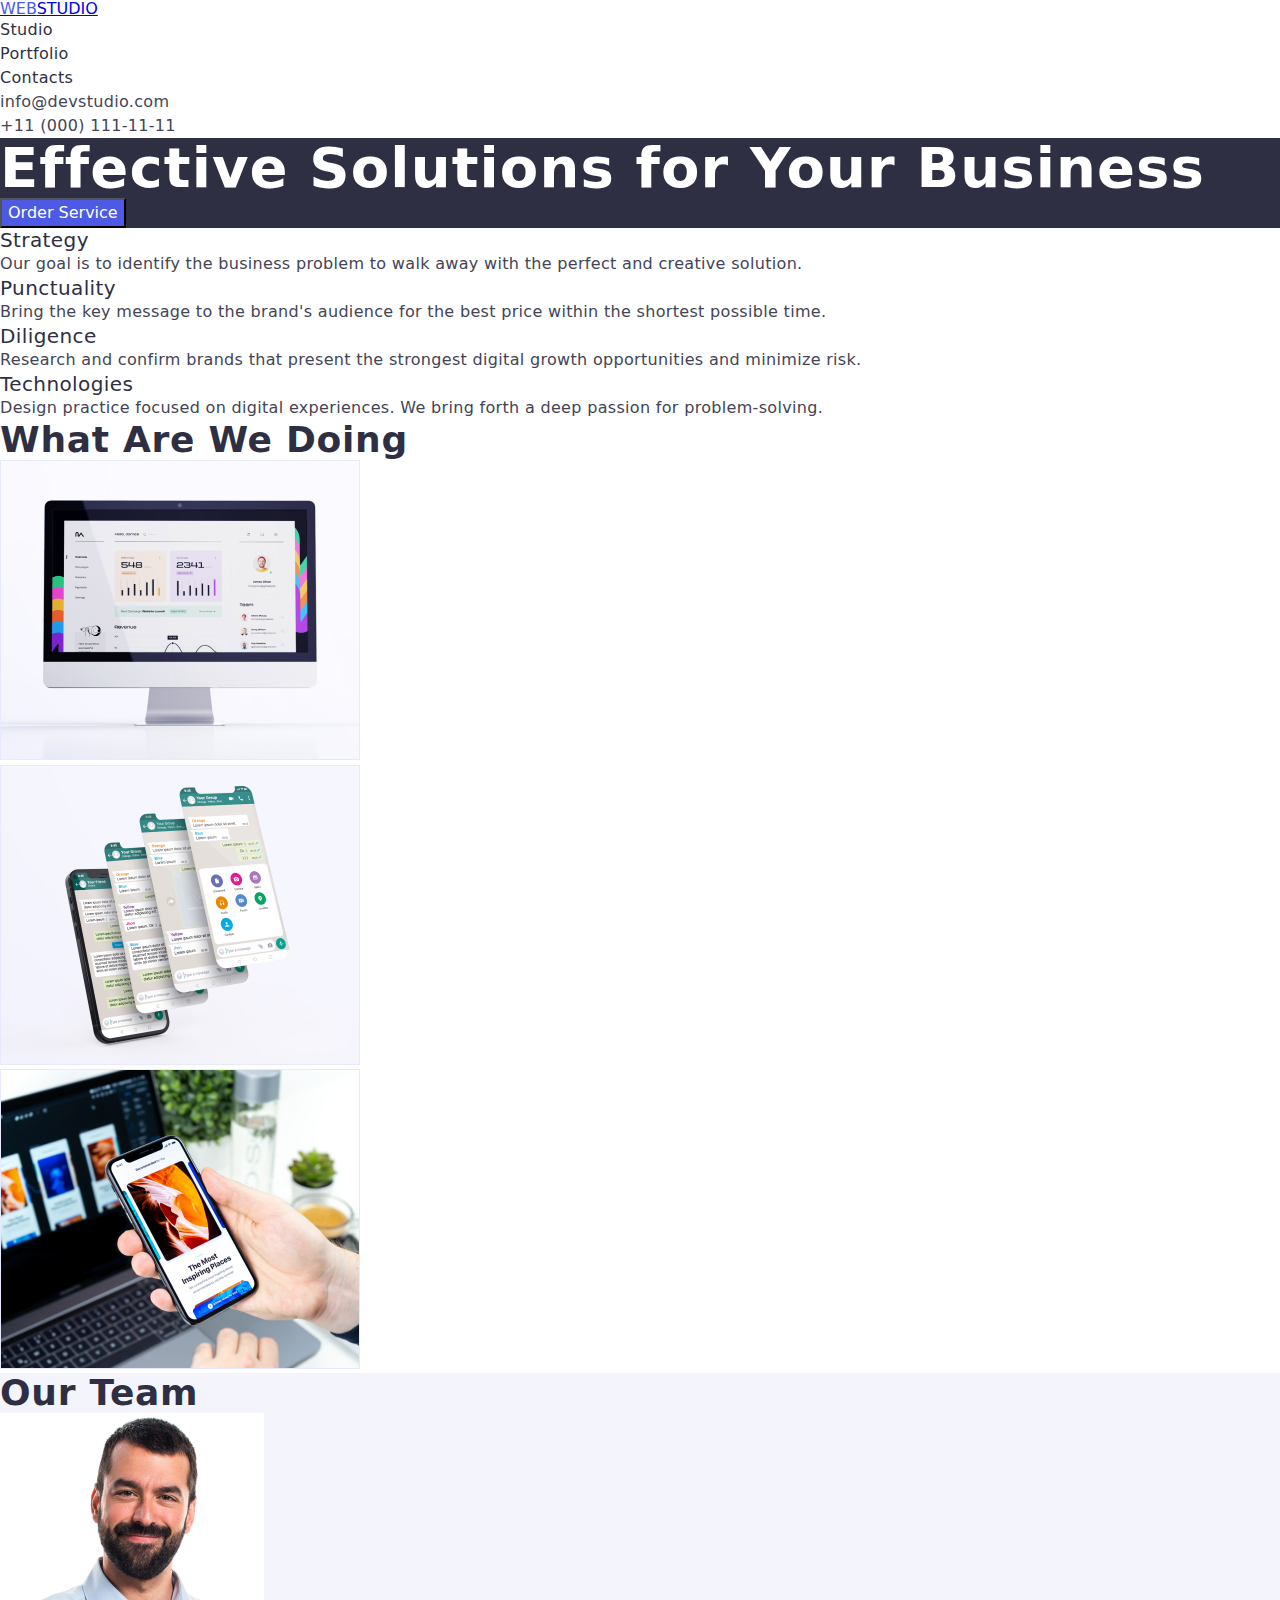
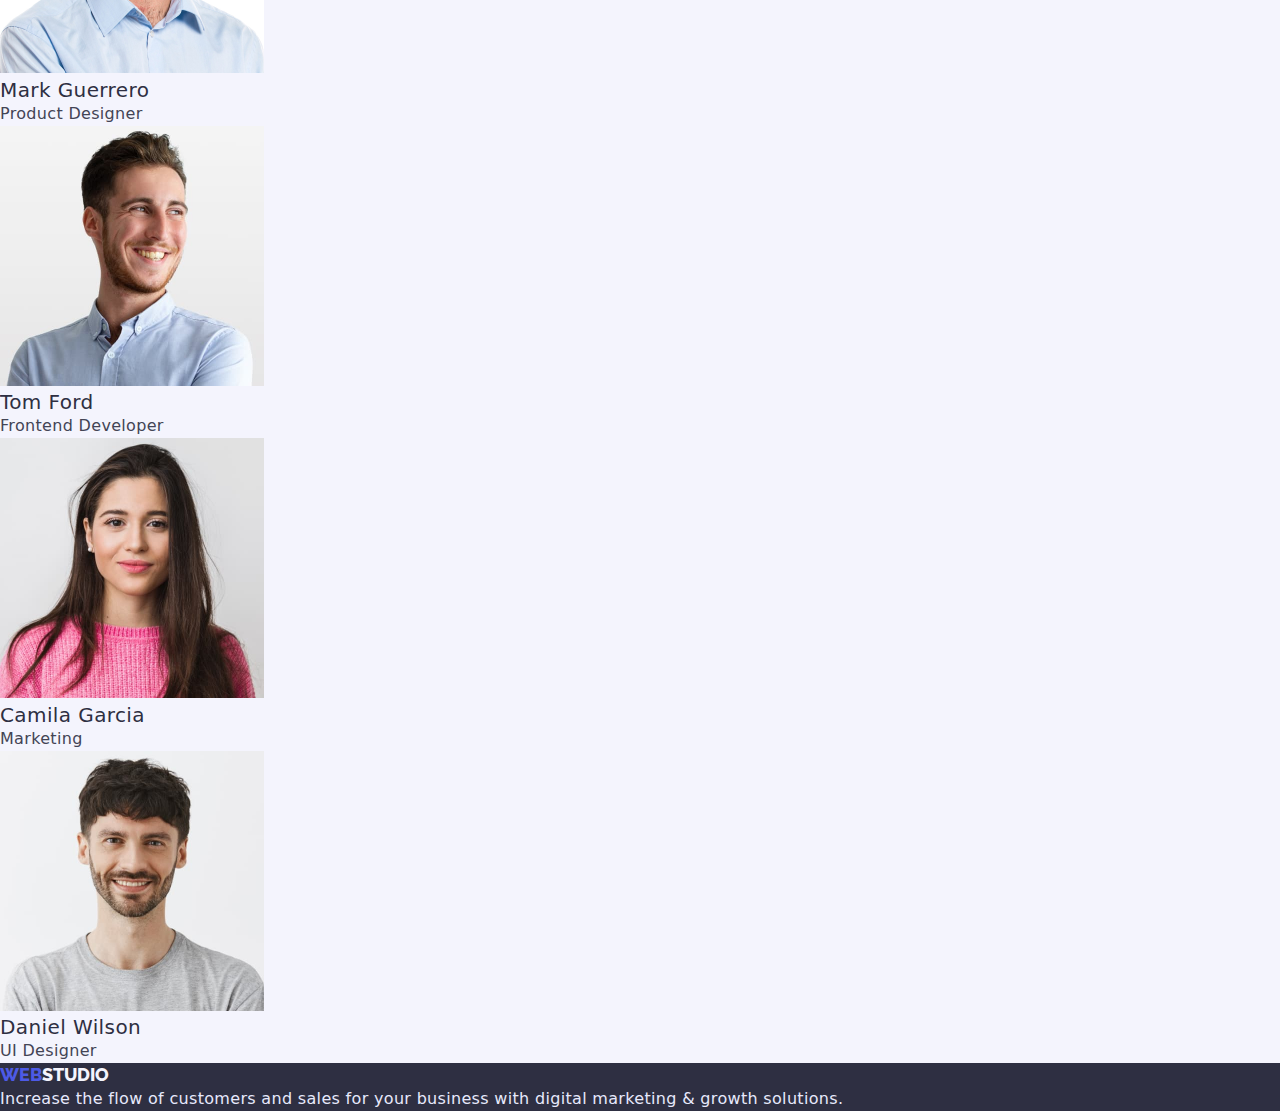
==== index.html @ 4ace470e "Update styles.css" ====
<!DOCTYPE html>
<html lang="en">
  <head>
    <meta charset="UTF-8" />
    <meta http-equiv="X-UA-Compatible" content="IE=edge" />
    <meta name="viewport" content="width=device-width, initial-scale=1.0" />
    <link rel="preconnect" href="https://fonts.googleapis.com" />
    <link rel="preconnect" href="https://fonts.gstatic.com" crossorigin />
    <link
      href="https://fonts.googleapis.com/css2?family=Raleway:wght@800&family=Roboto:wght@400;500;700;900&display=swap"
      rel="stylesheet"
    />
    <link rel="stylesheet" href="./CSS/styles.css" />
    <link rel="stylesheet" href="https://cdn.jsdelivr.net/npm/modern-normalize@1.1.0/modern-normalize.min.css">

    <title>Студія</title>
  </head>
  <body>
    <!-- Top Line -->
    <header class="page-header">
      <nav class="nav">
        <!-- Logo -->
        <a class="logo" href="./index.html" class="logo-header"
          ><span class="span-header">WEB</span>STUDIO</a
        >
        <!-- Menu Nav -->
        <ul class="menu-nav">
          <li><a class="nav-link" href="./index.html">Studio</a></li>
          <li><a class="nav-link" href="./portfolio.html">Portfolio</a></li>
          <li><a class="nav-link" href="#">Contacts</a></li>
        </ul>
      </nav>
      <address>
        <ul class="mail-tel">
          <li>
            <a class="address-link" href="mailto:info@devstudio.com"
              >info@devstudio.com</a
            >
          </li>
          <li>
            <a class="address-link" href="tel:+110001111111"
              >+11 (000) 111-11-11</a
            >
          </li>
        </ul>
      </address>
    </header>
    <main>
      <!-- Hero Image -->
      <section class="hero">
        <h1 class="hero-title">Effective Solutions for Your Business</h1>
        <button type="button" class="orderservice">
          <span class="order-service-text">Order Service</span>
        </button>
      </section>

      <!-- Section 1 -->

      <section>
        <!-- Feature 1 -->
        <h2 class="hidden">Feature</h2>

        <ul class="feature-list">
          <li class="feature">
            <h3 class="section-title">Strategy</h3>
            <p class="section-text">
              Our goal is to identify the business problem to walk away with the
              perfect and creative solution.
            </p>
          </li>

          <!-- Feature 2 -->

          <li class="feature">
            <h3 class="section-title">Punctuality</h3>
            <p class="section-text">
              Bring the key message to the brand's audience for the best price
              within the shortest possible time.
            </p>
          </li>

          <!-- Feature 3 -->

          <li class="feature">
            <h3 class="section-title">Diligence</h3>
            <p class="section-text">
              Research and confirm brands that present the strongest digital
              growth opportunities and minimize risk.
            </p>
          </li>

          <!-- Feature 4 -->

          <li class="feature">
            <h3 class="section-title">Technologies</h3>
            <p class="section-text">
              Design practice focused on digital experiences. We bring forth a
              deep passion for problem-solving.
            </p>
          </li>
        </ul>
      </section>

      <!-- Section 2 -->

      <section>
        <h2 class="section-title2">What are we doing</h2>

        <ul class="section2">
          <li class="section2photo">
            <img
              src="./images/image1.jpg"
              alt="pc screen with statistics data"
              width="360"
              height="300"
            />
          </li>
          <li class="section2photo">
            <img
              src="./images/image2.jpg"
              alt="smartphone with text massenger and its functions"
              width="360"
              height="300"
            />
          </li>
          <li class="section2photo">
            <img
              src="./images/image3.jpg"
              alt="smartphone with app which recommend you where to go this summer for a vacation"
              width="360"
              height="300"
            />
          </li>
        </ul>
      </section>

      <!-- Section 3 -->

      <section class="ourteam">
        <h2 class="section-title2">Our Team</h2>

        <!-- Team Card 1 -->
        <ul class="section3">
          <li class="team-card">
            <img
              src="./images/mark.jpg"
              alt="Mark Guerrero photo"
              width="264"
              height="260"
            />
            <h3 class="section-title">Mark Guerrero</h3>
            <p class="team-position">Product Designer</p>
          </li>

          <!-- Team Card 2 -->

          <li>
            <img
              src="./images/tom.jpg"
              alt="Tom Ford photo"
              width="264"
              height="260"
            />
            <h3 class="section-title">Tom Ford</h3>
            <p class="team-position">Frontend Developer</p>
          </li>

          <!-- Team Card 3 -->

          <li>
            <img
              src="./images/camila.jpg"
              alt="Camila Garcia photo"
              width="264"
              height="260"
            />
            <h3 class="section-title">Camila Garcia</h3>
            <p class="team-position">Marketing</p>
          </li>

          <!-- Team Card 4 -->

          <li>
            <img
              src="./images/daniel.jpg"
              alt="Daniel Wilson photo"
              width="264"
              height="260"
            />
            <h3 class="section-title">Daniel Wilson</h3>
            <p class="team-position">UI Designer</p>
          </li>
        </ul>
      </section>
    </main>

    <!-- Footer -->

    <footer class="footer-background">
      <a href="./index.html" class="logo-footer"
        ><span class="span-footer">WEB</span>STUDIO</a
      >
      <p class="footer-text">
        Increase the flow of customers and sales for your business with digital
        marketing & growth solutions.
      </p>
    </footer>
  </body>
</html>
---- CSS/styles.css ----
:root {
  --accent-color: #4d5ae5;
  --primary-text-color: #434455;
  --secondary-text-color: #2e2f42;
  --white-color: #ffffff;
}
body {
  font-family: 'Roboto', 'Raleway', sans-serif;
  background-color: var(--white-color);
  font-size: 16px;
}
h1, h2, h3, p {
  margin-top: 0;
  margin-bottom: 0;}

  ul {margin-top: 0;
  margin-bottom: 0;
  padding-left: 0;}



/* Logo */

.logo-header {
  font-family: 'Raleway';
  text-decoration: none;
  font-weight: 800;
  font-size: 18px;
  line-height: 1.33;
  letter-spacing: 0.03em;
  text-transform: uppercase;
  color: var(--secondary-text-color);
}
.span-header {
  color: var(--accent-color);
}

.logo-footer {
  text-decoration: none;
  font-family: 'Raleway';
  font-weight: 800;
  font-size: 18px;
  line-height: 1.33;
  color: #f4f4fd;
}
.span-footer {
  color: var(--accent-color);
}

/* Menu Nav */

.menu-nav {
  list-style: none;
}
.mail-tel {
  line-height: 1.5;
  letter-spacing: 0.02em;
  font-style: normal;
  list-style: none;
}

/* Hero Image */

.hero {
  background: #2e2f42;
}

/* Links */

.nav-link {
  text-decoration: none;
  color: var(--secondary-text-color);
  font-weight: 500;
  line-height: 1.5;
  letter-spacing: 0.02em;
}
.nav-link:hover,
.nav-link:focus {
  color: var(--accent-color);
}

.address-link:hover,
.address-link:focus {
  color: var(--accent-color);
}

.address-link {
  font-style: normal;
  text-decoration: none;
  color: var(--primary-text-color);

  line-height: 1.5;
  letter-spacing: 0.02em;
}

/* Order Service Button */

.order-service-text {
  font-weight: 500;
  line-height: 1.5;
  color: var(--white-color);
}

.orderservice:hover,
.orderservice:focus {
  background: var(--accent-color);
  box-shadow: 0px 4px 4px rgba(0, 0, 0, 0.15);
  border-radius: 4px;
}
.orderservice {
  background: var(--accent-color);
  cursor: pointer;
}

/* Sections */

.hero-title {
  color: var(--white-color);
  
  font-size: 56px;
  line-height: 1.07;
  letter-spacing: 0.02em;
}
.section-title2 {
  font-size: 36px;
  line-height: 1.11;
  letter-spacing: 0.02em;
  text-transform: capitalize;
  color: var(--secondary-text-color);
}
.section-title {
  font-weight: 500;
  font-size: 20px;
  line-height: 1.2;
  letter-spacing: 0.02em;
  color: var(--secondary-text-color);
}
.hidden {
  position: absolute;
  width: 1px;
  height: 1px;
  margin: -1px;
  border: 0;
  padding: 0;

  white-space: nowrap;
  clip-path: inset(100%);
  clip: rect(0 0 0 0);
  overflow: hidden;
}

/* Section Text */

.section-text {
  font-size: 16px;
  line-height: 1.5;
  letter-spacing: 0.02em;
  color: var(--primary-text-color);}

.team-position {
  line-height: 1.5;
  letter-spacing: 0.02em;
  color: var(--primary-text-color);
  
}
.feature-list {
  margin: 0;

  padding: 0;
}
.feature {
  list-style: none;
  margin: 0;
  padding: 0;
}

.section2 {
  list-style: none;
}
.ourteam {
  background: #f4f4fd;
}
.section3 {
  list-style: none;
}
.footer-background {
  background: #2e2f42;
}
.footer-text {
  line-height: 1.5;
  letter-spacing: 0.02em;
  color: #e7e9fc;
}

/* Portfolio */

.button-all:hover,
.button-all:focus {
  color: var(--white-color);
  background-color: var(--accent-color);
}
.button-all {
  padding: 12px 24px;
  background: #f4f4fd;
  border: 1px solid #e7e9fc;
  border-radius: 4px;
  color: #4d5ae5;
  font-weight: 600;
  line-height: 1.5;
  cursor: pointer;
}

.button-text:hover,
.button-text:focus {
  color: var(--white-color);
}
.filters {
  list-style: none;
}
.row1 {
  list-style: none;
}
.filters-text:hover {
  color: var(--white-color);
}
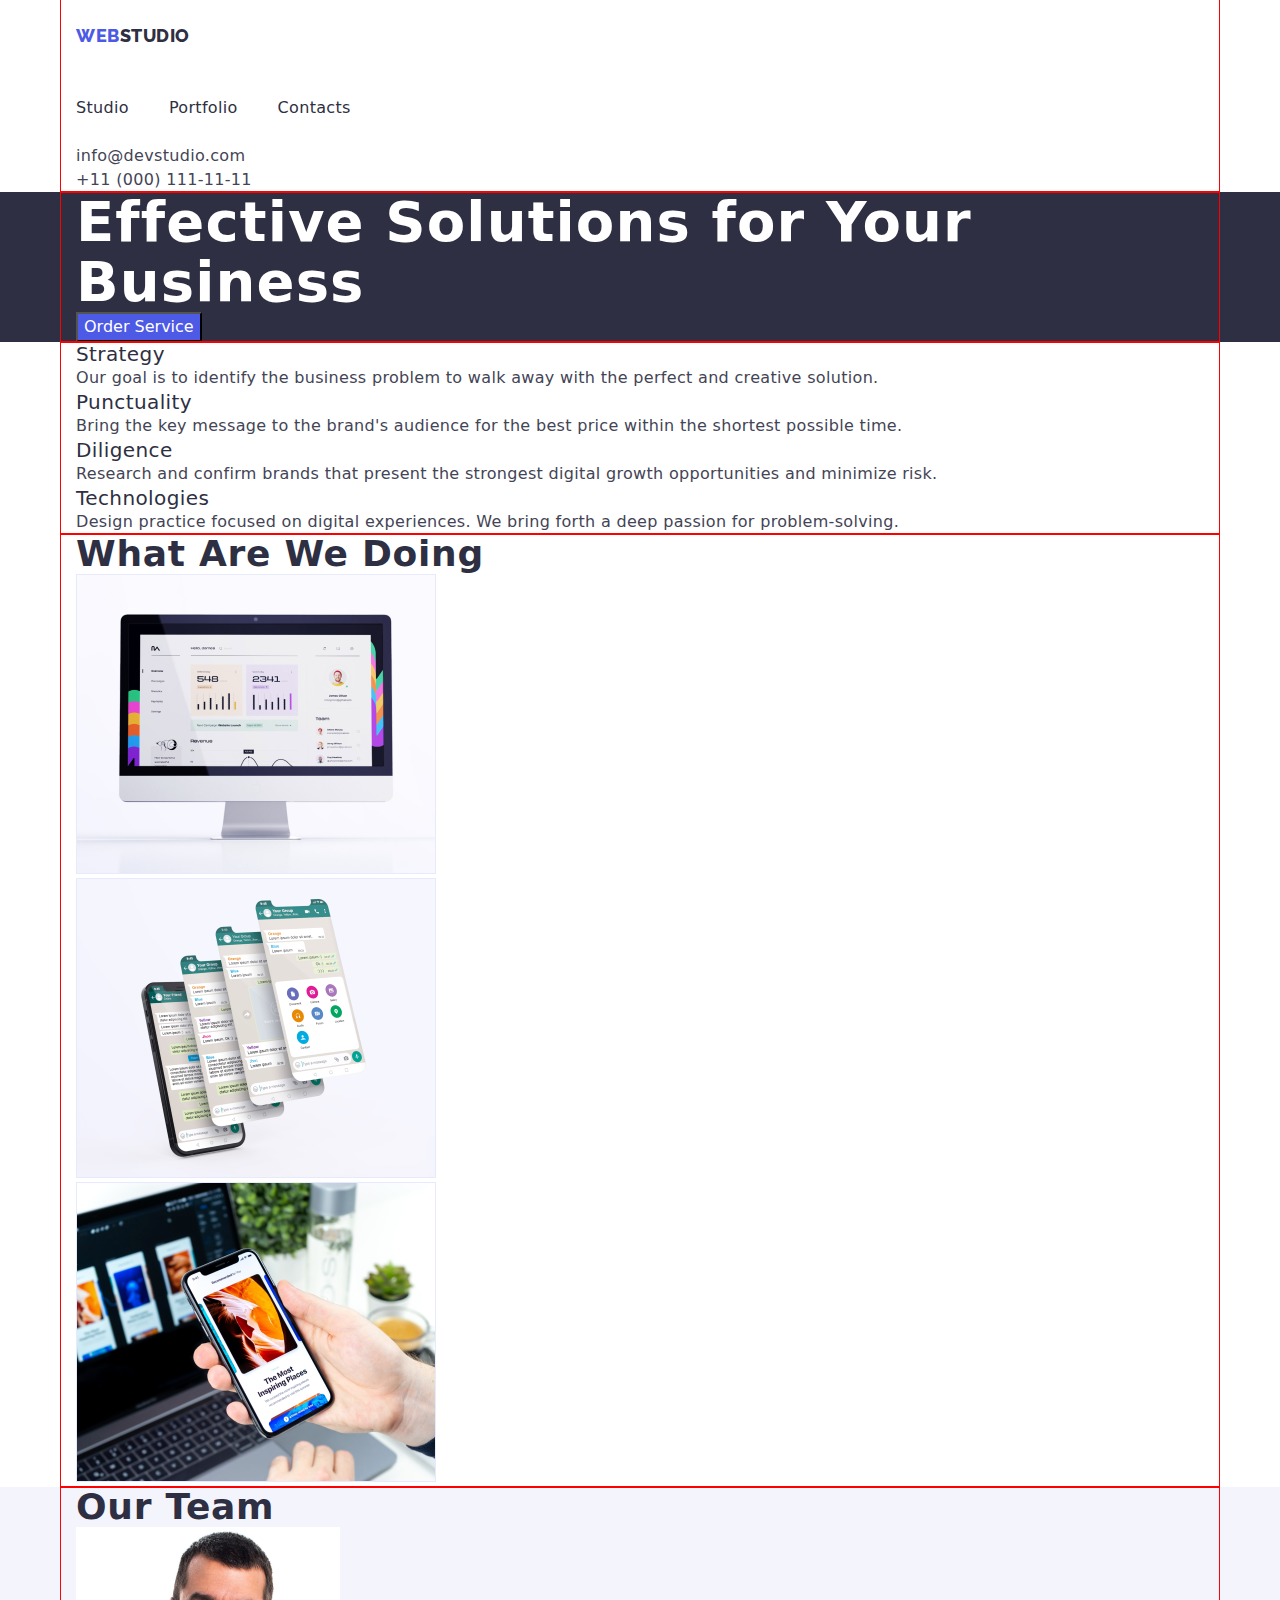
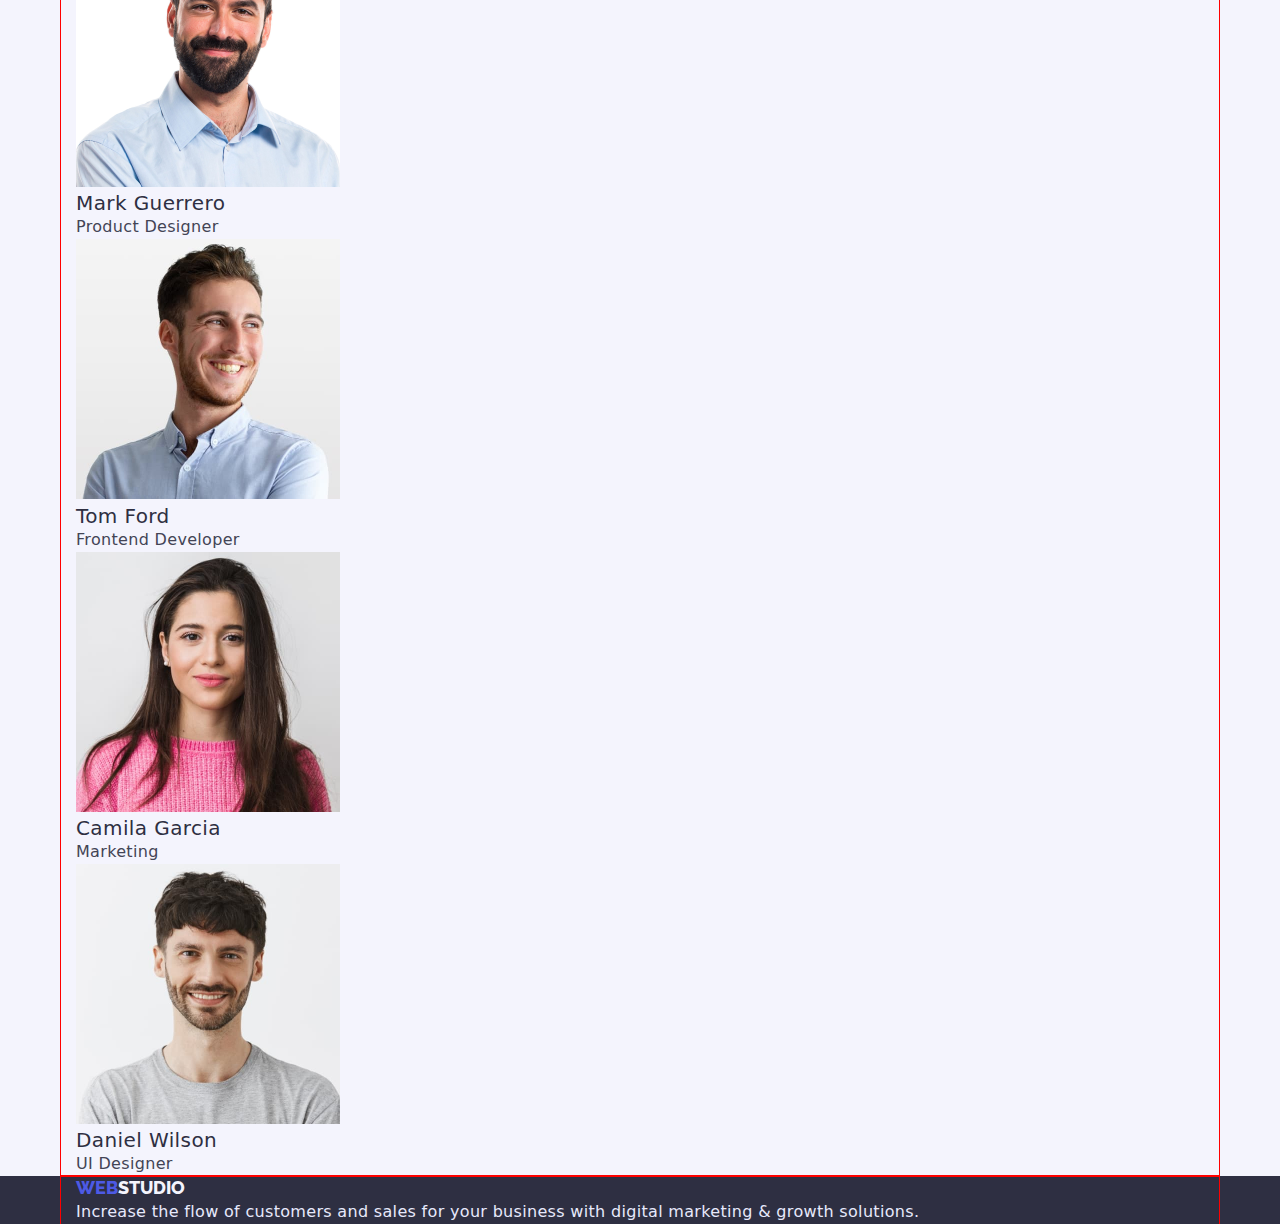
==== commit 7c968970: "test" ====
--- a/index.html
+++ b/index.html
@@ -11,199 +11,214 @@
       rel="stylesheet"
     />
     <link rel="stylesheet" href="./CSS/styles.css" />
-    <link rel="stylesheet" href="https://cdn.jsdelivr.net/npm/modern-normalize@1.1.0/modern-normalize.min.css">
+    <link
+      rel="stylesheet"
+      href="https://cdn.jsdelivr.net/npm/modern-normalize@1.1.0/modern-normalize.min.css"
+    />
 
     <title>Студія</title>
   </head>
   <body>
     <!-- Top Line -->
     <header class="page-header">
-      <nav class="nav">
-        <!-- Logo -->
-        <a class="logo" href="./index.html" class="logo-header"
-          ><span class="span-header">WEB</span>STUDIO</a
-        >
-        <!-- Menu Nav -->
-        <ul class="menu-nav">
-          <li><a class="nav-link" href="./index.html">Studio</a></li>
-          <li><a class="nav-link" href="./portfolio.html">Portfolio</a></li>
-          <li><a class="nav-link" href="#">Contacts</a></li>
-        </ul>
-      </nav>
-      <address>
-        <ul class="mail-tel">
-          <li>
-            <a class="address-link" href="mailto:info@devstudio.com"
-              >info@devstudio.com</a
-            >
-          </li>
-          <li>
-            <a class="address-link" href="tel:+110001111111"
-              >+11 (000) 111-11-11</a
-            >
-          </li>
-        </ul>
-      </address>
+      <div class="container">
+        <nav class="nav">
+          <!-- Logo -->
+          <a href="./index.html" class="logo-header"
+            ><span class="span-header">WEB</span>STUDIO</a
+          >
+          <!-- Menu Nav -->
+          <ul class="menu-nav">
+            <li class="nav-title"><a class="nav-link" href="./index.html">Studio</a></li>
+            <li class="nav-title"><a class="nav-link" href="./portfolio.html">Portfolio</a></li>
+            <li class="nav-title"><a class="nav-link" href="#">Contacts</a></li>
+          </ul>
+        </nav>
+        <address>
+          <ul class="mail-tel">
+            <li>
+              <a class="address-link" href="mailto:info@devstudio.com"
+                >info@devstudio.com</a
+              >
+            </li>
+            <li>
+              <a class="address-link" href="tel:+110001111111"
+                >+11 (000) 111-11-11</a
+              >
+            </li>
+          </ul>
+        </address>
+      </div>
     </header>
     <main>
       <!-- Hero Image -->
       <section class="hero">
-        <h1 class="hero-title">Effective Solutions for Your Business</h1>
-        <button type="button" class="orderservice">
-          <span class="order-service-text">Order Service</span>
-        </button>
+        <div class="container">
+          <h1 class="hero-title">Effective Solutions for Your Business</h1>
+          <button type="button" class="orderservice">
+            <span class="order-service-text">Order Service</span>
+          </button>
+        </div>
       </section>
 
       <!-- Section 1 -->
 
       <section>
-        <!-- Feature 1 -->
-        <h2 class="hidden">Feature</h2>
-
-        <ul class="feature-list">
-          <li class="feature">
-            <h3 class="section-title">Strategy</h3>
-            <p class="section-text">
-              Our goal is to identify the business problem to walk away with the
-              perfect and creative solution.
-            </p>
-          </li>
-
-          <!-- Feature 2 -->
-
-          <li class="feature">
-            <h3 class="section-title">Punctuality</h3>
-            <p class="section-text">
-              Bring the key message to the brand's audience for the best price
-              within the shortest possible time.
-            </p>
-          </li>
-
-          <!-- Feature 3 -->
-
-          <li class="feature">
-            <h3 class="section-title">Diligence</h3>
-            <p class="section-text">
-              Research and confirm brands that present the strongest digital
-              growth opportunities and minimize risk.
-            </p>
-          </li>
-
-          <!-- Feature 4 -->
-
-          <li class="feature">
-            <h3 class="section-title">Technologies</h3>
-            <p class="section-text">
-              Design practice focused on digital experiences. We bring forth a
-              deep passion for problem-solving.
-            </p>
-          </li>
-        </ul>
+        <div class="container">
+          <!-- Feature 1 -->
+          <h2 class="hidden">Feature</h2>
+
+          <ul class="feature-list">
+            <li class="feature">
+              <h3 class="section-title">Strategy</h3>
+              <p class="section-text">
+                Our goal is to identify the business problem to walk away with
+                the perfect and creative solution.
+              </p>
+            </li>
+
+            <!-- Feature 2 -->
+
+            <li class="feature">
+              <h3 class="section-title">Punctuality</h3>
+              <p class="section-text">
+                Bring the key message to the brand's audience for the best price
+                within the shortest possible time.
+              </p>
+            </li>
+
+            <!-- Feature 3 -->
+
+            <li class="feature">
+              <h3 class="section-title">Diligence</h3>
+              <p class="section-text">
+                Research and confirm brands that present the strongest digital
+                growth opportunities and minimize risk.
+              </p>
+            </li>
+
+            <!-- Feature 4 -->
+
+            <li class="feature">
+              <h3 class="section-title">Technologies</h3>
+              <p class="section-text">
+                Design practice focused on digital experiences. We bring forth a
+                deep passion for problem-solving.
+              </p>
+            </li>
+          </ul>
+        </div>
       </section>
 
       <!-- Section 2 -->
 
       <section>
-        <h2 class="section-title2">What are we doing</h2>
-
-        <ul class="section2">
-          <li class="section2photo">
-            <img
-              src="./images/image1.jpg"
-              alt="pc screen with statistics data"
-              width="360"
-              height="300"
-            />
-          </li>
-          <li class="section2photo">
-            <img
-              src="./images/image2.jpg"
-              alt="smartphone with text massenger and its functions"
-              width="360"
-              height="300"
-            />
-          </li>
-          <li class="section2photo">
-            <img
-              src="./images/image3.jpg"
-              alt="smartphone with app which recommend you where to go this summer for a vacation"
-              width="360"
-              height="300"
-            />
-          </li>
-        </ul>
+        <div class="container">
+          <h2 class="section-title2">What are we doing</h2>
+
+          <ul class="section2">
+            <li class="section2photo">
+              <img
+                src="./images/image1.jpg"
+                alt="pc screen with statistics data"
+                width="360"
+                height="300"
+              />
+            </li>
+            <li class="section2photo">
+              <img
+                src="./images/image2.jpg"
+                alt="smartphone with text massenger and its functions"
+                width="360"
+                height="300"
+              />
+            </li>
+            <li class="section2photo">
+              <img
+                src="./images/image3.jpg"
+                alt="smartphone with app which recommend you where to go this summer for a vacation"
+                width="360"
+                height="300"
+              />
+            </li>
+          </ul>
+        </div>
       </section>
 
       <!-- Section 3 -->
 
       <section class="ourteam">
-        <h2 class="section-title2">Our Team</h2>
-
-        <!-- Team Card 1 -->
-        <ul class="section3">
-          <li class="team-card">
-            <img
-              src="./images/mark.jpg"
-              alt="Mark Guerrero photo"
-              width="264"
-              height="260"
-            />
-            <h3 class="section-title">Mark Guerrero</h3>
-            <p class="team-position">Product Designer</p>
-          </li>
-
-          <!-- Team Card 2 -->
-
-          <li>
-            <img
-              src="./images/tom.jpg"
-              alt="Tom Ford photo"
-              width="264"
-              height="260"
-            />
-            <h3 class="section-title">Tom Ford</h3>
-            <p class="team-position">Frontend Developer</p>
-          </li>
-
-          <!-- Team Card 3 -->
-
-          <li>
-            <img
-              src="./images/camila.jpg"
-              alt="Camila Garcia photo"
-              width="264"
-              height="260"
-            />
-            <h3 class="section-title">Camila Garcia</h3>
-            <p class="team-position">Marketing</p>
-          </li>
-
-          <!-- Team Card 4 -->
-
-          <li>
-            <img
-              src="./images/daniel.jpg"
-              alt="Daniel Wilson photo"
-              width="264"
-              height="260"
-            />
-            <h3 class="section-title">Daniel Wilson</h3>
-            <p class="team-position">UI Designer</p>
-          </li>
-        </ul>
+        <div class="container">
+          <h2 class="section-title2">Our Team</h2>
+
+          <!-- Team Card 1 -->
+          <ul class="section3">
+            <li class="team-card">
+              <img
+                src="./images/mark.jpg"
+                alt="Mark Guerrero photo"
+                width="264"
+                height="260"
+              />
+              <h3 class="section-title">Mark Guerrero</h3>
+              <p class="team-position">Product Designer</p>
+            </li>
+
+            <!-- Team Card 2 -->
+
+            <li>
+              <img
+                src="./images/tom.jpg"
+                alt="Tom Ford photo"
+                width="264"
+                height="260"
+              />
+              <h3 class="section-title">Tom Ford</h3>
+              <p class="team-position">Frontend Developer</p>
+            </li>
+
+            <!-- Team Card 3 -->
+
+            <li>
+              <img
+                src="./images/camila.jpg"
+                alt="Camila Garcia photo"
+                width="264"
+                height="260"
+              />
+              <h3 class="section-title">Camila Garcia</h3>
+              <p class="team-position">Marketing</p>
+            </li>
+
+            <!-- Team Card 4 -->
+
+            <li>
+              <img
+                src="./images/daniel.jpg"
+                alt="Daniel Wilson photo"
+                width="264"
+                height="260"
+              />
+              <h3 class="section-title">Daniel Wilson</h3>
+              <p class="team-position">UI Designer</p>
+            </li>
+          </ul>
+        </div>
       </section>
     </main>
 
     <!-- Footer -->
 
     <footer class="footer-background">
-      <a href="./index.html" class="logo-footer"
-        ><span class="span-footer">WEB</span>STUDIO</a
-      >
-      <p class="footer-text">
-        Increase the flow of customers and sales for your business with digital
-        marketing & growth solutions.
-      </p>
+      <div class="container">
+        <a href="./index.html" class="logo-footer"
+          ><span class="span-footer">WEB</span>STUDIO</a
+        >
+        <p class="footer-text">
+          Increase the flow of customers and sales for your business with
+          digital marketing & growth solutions.
+        </p>
+      </div>
     </footer>
   </body>
 </html>
--- a/CSS/styles.css
+++ b/CSS/styles.css
@@ -10,14 +10,28 @@
   font-size: 16px;
 }
 h1, h2, h3, p {
-  margin-top: 0;
-  margin-bottom: 0;}
-
-  ul {margin-top: 0;
-  margin-bottom: 0;
-  padding-left: 0;}
-
-
+  margin: 0;
+  margin: 0;}
+
+  ul {
+  margin: 0;
+  padding: 0;}
+  
+  img { }
+
+  html {box-sizing: border-box;}
+
+  *,
+  *::before,
+  *::after {box-sizing: inherit;}
+  
+/* Container */
+
+.container {width: 1158px;
+  margin: auto;
+padding-left: 15px;
+padding-right: 15px;
+outline: 1px solid red;}
 
 /* Logo */
 
@@ -30,6 +44,14 @@
   letter-spacing: 0.03em;
   text-transform: uppercase;
   color: var(--secondary-text-color);
+  display: flex;
+  flex-direction: row;
+  align-items: center;
+  padding-top: 24px;
+  padding-bottom: 24px;
+  margin-right: 76px;
+  position: inherit;
+  
 }
 .span-header {
   color: var(--accent-color);
@@ -49,9 +71,16 @@
 
 /* Menu Nav */
 
-.menu-nav {
-  list-style: none;
-}
+.menu-nav {display: flex;
+  flex-direction: row;
+  align-items: flex-start;
+  position: inherit;
+  
+  padding-top: 24px;
+  padding-bottom: 24px;
+  list-style: none;
+}
+.nav-title {}
 .mail-tel {
   line-height: 1.5;
   letter-spacing: 0.02em;
@@ -61,7 +90,8 @@
 
 /* Hero Image */
 
-.hero {
+.hero { padding-top: ;
+  padding-bottom: ;
   background: #2e2f42;
 }
 
@@ -73,6 +103,7 @@
   font-weight: 500;
   line-height: 1.5;
   letter-spacing: 0.02em;
+  margin-right: 40px;
 }
 .nav-link:hover,
 .nav-link:focus {
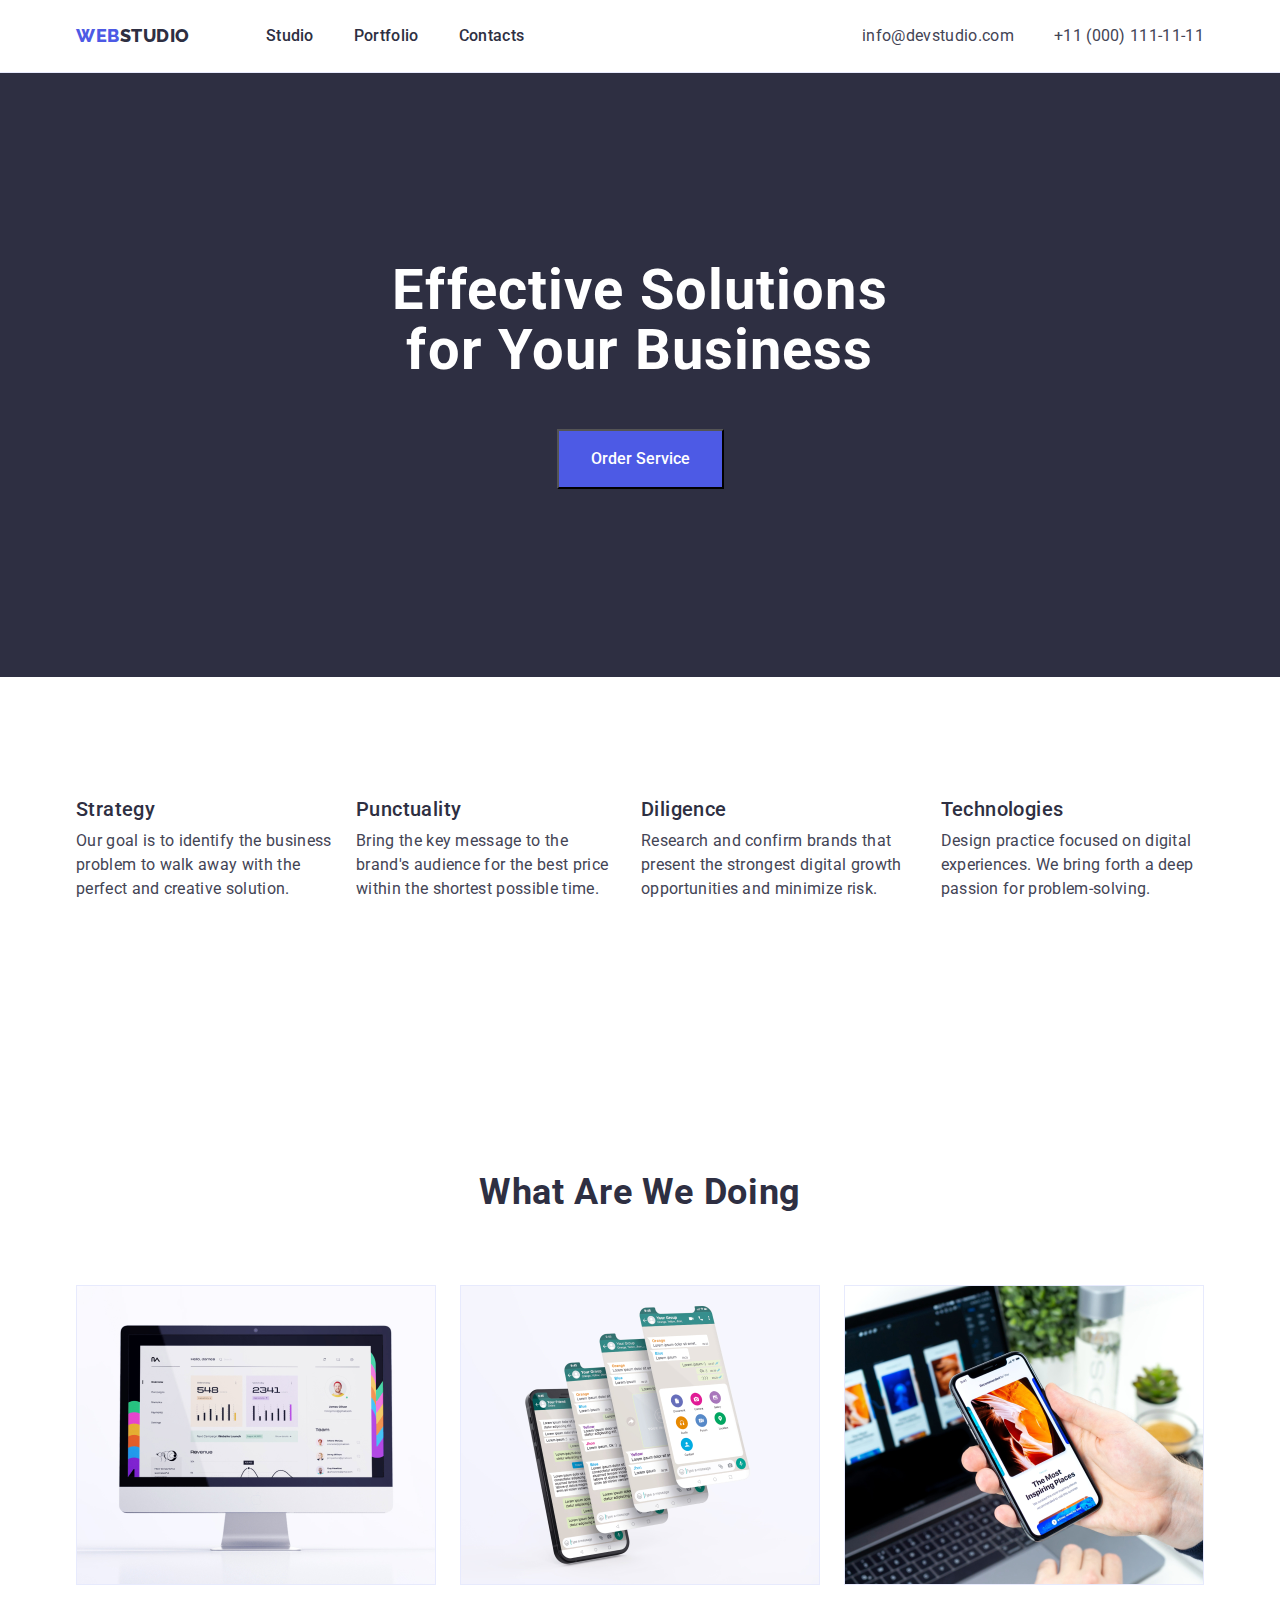
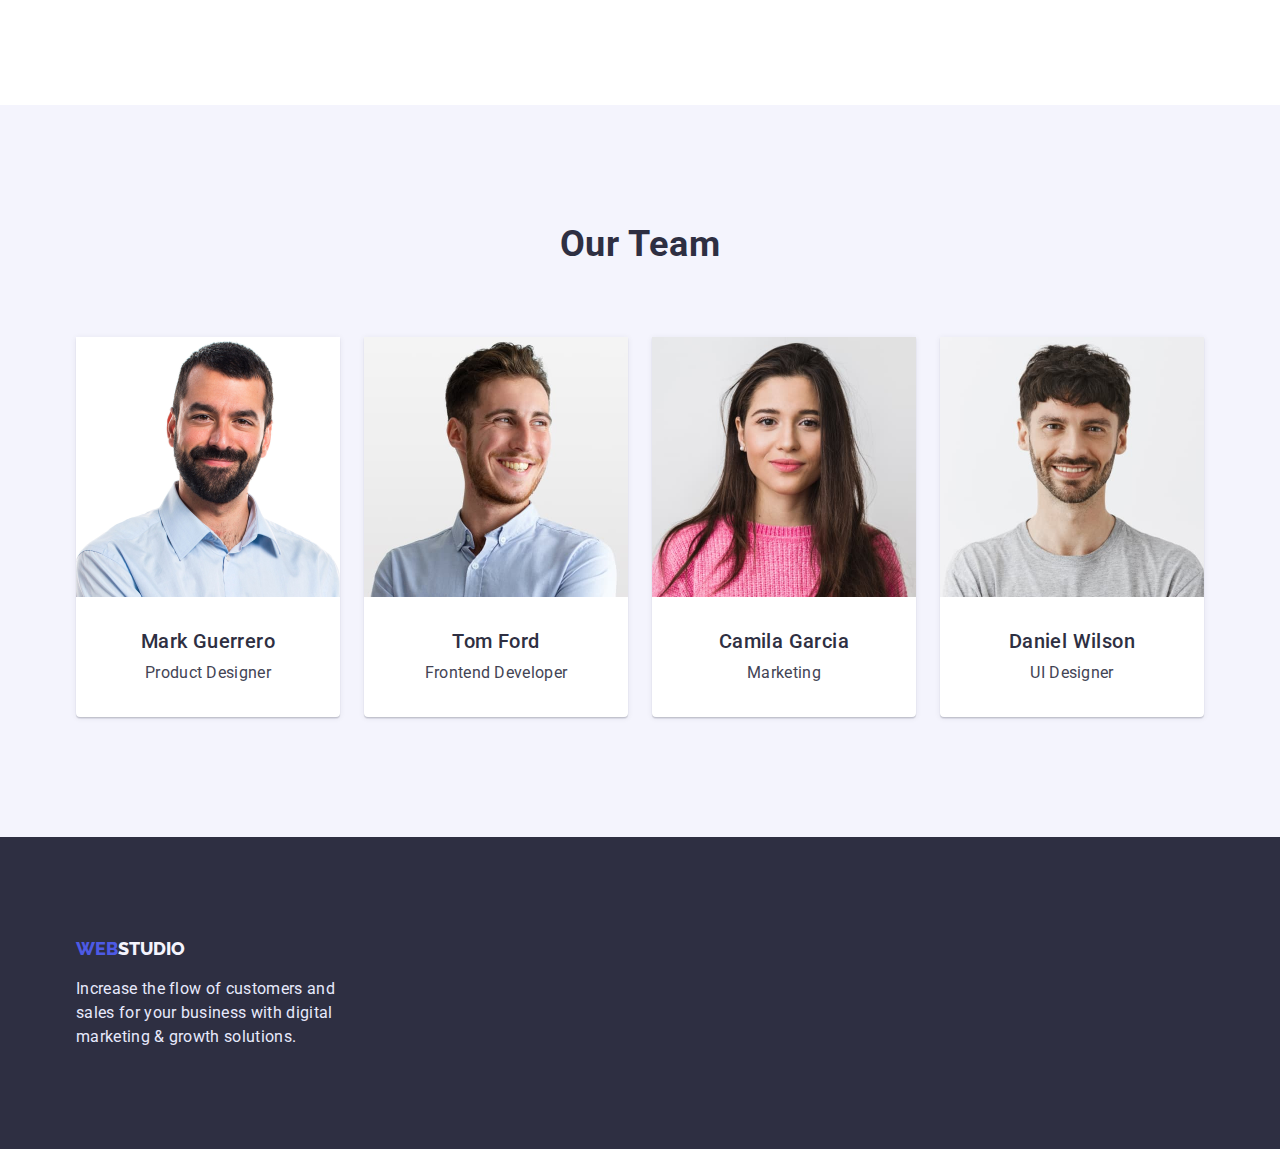
==== commit 81ebd0a0: "Test" ====
--- a/index.html
+++ b/index.html
@@ -10,38 +10,42 @@
       href="https://fonts.googleapis.com/css2?family=Raleway:wght@800&family=Roboto:wght@400;500;700;900&display=swap"
       rel="stylesheet"
     />
-    <link rel="stylesheet" href="./CSS/styles.css" />
     <link
       rel="stylesheet"
       href="https://cdn.jsdelivr.net/npm/modern-normalize@1.1.0/modern-normalize.min.css"
     />
+    <link rel="stylesheet" href="./CSS/styles.css" />
 
     <title>Студія</title>
   </head>
   <body>
     <!-- Top Line -->
-    <header class="page-header">
-      <div class="container">
-        <nav class="nav">
+    <header class="page-header main-nav">
+      <div class="container main-nav">
+        <nav class="nav main-nav">
           <!-- Logo -->
           <a href="./index.html" class="logo-header"
             ><span class="span-header">WEB</span>STUDIO</a
           >
           <!-- Menu Nav -->
-          <ul class="menu-nav">
-            <li class="nav-title"><a class="nav-link" href="./index.html">Studio</a></li>
-            <li class="nav-title"><a class="nav-link" href="./portfolio.html">Portfolio</a></li>
+          <ul class="menu-nav main-nav">
+            <li class="nav-title">
+              <a class="nav-link" href="./index.html">Studio</a>
+            </li>
+            <li class="nav-title">
+              <a class="nav-link" href="./portfolio.html">Portfolio</a>
+            </li>
             <li class="nav-title"><a class="nav-link" href="#">Contacts</a></li>
           </ul>
         </nav>
-        <address>
-          <ul class="mail-tel">
-            <li>
+        <address class="adress-nav">
+          <ul class="mail-tel main-nav">
+            <li class="nav-title">
               <a class="address-link" href="mailto:info@devstudio.com"
                 >info@devstudio.com</a
               >
             </li>
-            <li>
+            <li class="nav-title">
               <a class="address-link" href="tel:+110001111111"
                 >+11 (000) 111-11-11</a
               >
@@ -54,16 +58,17 @@
       <!-- Hero Image -->
       <section class="hero">
         <div class="container">
-          <h1 class="hero-title">Effective Solutions for Your Business</h1>
-          <button type="button" class="orderservice">
-            <span class="order-service-text">Order Service</span>
-          </button>
+          <h1 class="hero-title">
+            Effective Solutions <br />
+            for Your Business
+          </h1>
+          <button type="button" class="orderservice">Order Service</button>
         </div>
       </section>
 
       <!-- Section 1 -->
 
-      <section>
+      <section class="fetaure-section">
         <div class="container">
           <!-- Feature 1 -->
           <h2 class="hidden">Feature</h2>
@@ -155,6 +160,7 @@
           <ul class="section3">
             <li class="team-card">
               <img
+                class="team-card-photo"
                 src="./images/mark.jpg"
                 alt="Mark Guerrero photo"
                 width="264"
@@ -166,8 +172,9 @@
 
             <!-- Team Card 2 -->
 
-            <li>
-              <img
+            <li class="team-card">
+              <img
+                class="team-card-photo"
                 src="./images/tom.jpg"
                 alt="Tom Ford photo"
                 width="264"
@@ -179,8 +186,9 @@
 
             <!-- Team Card 3 -->
 
-            <li>
-              <img
+            <li class="team-card">
+              <img
+                class="team-card-photo"
                 src="./images/camila.jpg"
                 alt="Camila Garcia photo"
                 width="264"
@@ -192,8 +200,9 @@
 
             <!-- Team Card 4 -->
 
-            <li>
-              <img
+            <li class="team-card">
+              <img
+                class="team-card-photo"
                 src="./images/daniel.jpg"
                 alt="Daniel Wilson photo"
                 width="264"
@@ -222,3 +231,7 @@
     </footer>
   </body>
 </html>
+
+
+
+
--- a/CSS/styles.css
+++ b/CSS/styles.css
@@ -9,31 +9,45 @@
   background-color: var(--white-color);
   font-size: 16px;
 }
-h1, h2, h3, p {
+h1,
+h2,
+h3,
+p {
   margin: 0;
-  margin: 0;}
-
-  ul {
+}
+
+ul {
   margin: 0;
-  padding: 0;}
-  
-  img { }
-
-  html {box-sizing: border-box;}
-
-  *,
-  *::before,
-  *::after {box-sizing: inherit;}
-  
+  padding: 0;
+}
+
+img {
+  display: block;
+  width: 100%;
+}
+
+*,
+*::before, *::after {
+  box-sizing: border-box;
+}
+
 /* Container */
 
-.container {width: 1158px;
-  margin: auto;
-padding-left: 15px;
-padding-right: 15px;
-outline: 1px solid red;}
-
-/* Logo */
+.container {
+  width: 1158px;
+  padding-left: 15px;
+  padding-right: 15px;
+  margin-left: auto;
+  margin-right: auto;
+}
+
+/* Logo/Header */
+
+.page-header {
+  text-align: center;
+  background: #FFFFFF;
+border-bottom: 1px solid #E7E9FC;
+}
 
 .logo-header {
   font-family: 'Raleway';
@@ -51,7 +65,6 @@
   padding-bottom: 24px;
   margin-right: 76px;
   position: inherit;
-  
 }
 .span-header {
   color: var(--accent-color);
@@ -71,16 +84,28 @@
 
 /* Menu Nav */
 
-.menu-nav {display: flex;
+.main-nav {
+  display: flex;
+}
+
+.menu-nav {
+  display: flex;
   flex-direction: row;
+  list-style: none;
   align-items: flex-start;
-  position: inherit;
-  
   padding-top: 24px;
   padding-bottom: 24px;
-  list-style: none;
-}
-.nav-title {}
+}
+
+.nav-title:not(:last-child) {
+  margin-right: 40px;
+}
+.adress-nav {
+  margin-left: auto;
+  padding-top: 24px;
+  padding-bottom: 24px;
+}
+
 .mail-tel {
   line-height: 1.5;
   letter-spacing: 0.02em;
@@ -90,8 +115,10 @@
 
 /* Hero Image */
 
-.hero { padding-top: ;
-  padding-bottom: ;
+.hero {
+  text-align: center;
+  padding-top: 188px;
+  padding-bottom: 188px;
   background: #2e2f42;
 }
 
@@ -103,7 +130,6 @@
   font-weight: 500;
   line-height: 1.5;
   letter-spacing: 0.02em;
-  margin-right: 40px;
 }
 .nav-link:hover,
 .nav-link:focus {
@@ -125,12 +151,6 @@
 }
 
 /* Order Service Button */
-
-.order-service-text {
-  font-weight: 500;
-  line-height: 1.5;
-  color: var(--white-color);
-}
 
 .orderservice:hover,
 .orderservice:focus {
@@ -141,23 +161,37 @@
 .orderservice {
   background: var(--accent-color);
   cursor: pointer;
+  text-align: center;
+  display: inline-block;
+  padding: 16px 32px;
+  font-weight: 500;
+  line-height: 1.5;
+  color: var(--white-color);
 }
 
 /* Sections */
 
+.fetaure-section {padding: 120px 0;}
+
 .hero-title {
   color: var(--white-color);
-  
+
   font-size: 56px;
   line-height: 1.07;
   letter-spacing: 0.02em;
+  text-align: center;
+  margin-bottom: 48px;
 }
 .section-title2 {
   font-size: 36px;
   line-height: 1.11;
   letter-spacing: 0.02em;
   text-transform: capitalize;
+  text-align: center;
   color: var(--secondary-text-color);
+  margin-bottom: 72px;
+  padding-top: 120px;
+
 }
 .section-title {
   font-weight: 500;
@@ -165,7 +199,12 @@
   line-height: 1.2;
   letter-spacing: 0.02em;
   color: var(--secondary-text-color);
-}
+  margin-bottom: 8px;
+}
+
+.team-card-photo {margin-bottom: 32px;}
+
+
 .hidden {
   position: absolute;
   width: 1px;
@@ -186,15 +225,17 @@
   font-size: 16px;
   line-height: 1.5;
   letter-spacing: 0.02em;
-  color: var(--primary-text-color);}
+  color: var(--primary-text-color);
+  margin-bottom: 32px;
+}
 
 .team-position {
   line-height: 1.5;
   letter-spacing: 0.02em;
   color: var(--primary-text-color);
-  
-}
-.feature-list {
+  margin-bottom: 32px;
+}
+.feature-list {display: flex;
   margin: 0;
 
   padding: 0;
@@ -205,22 +246,44 @@
   padding: 0;
 }
 
+.feature:not(:last-child) {margin-right: 24px;}
+
 .section2 {
   list-style: none;
-}
+  display: flex;
+  padding-bottom: 120px;
+}
+
+.section2photo:not(:last-child) {margin-right: 24px;}
 .ourteam {
   background: #f4f4fd;
+  text-align: center;
 }
 .section3 {
   list-style: none;
-}
+  display: flex;
+  padding-bottom: 120px;
+}
+
+.team-card:not(:last-child) {margin-right: 24px;}
+
+.team-card {
+  background: #FFFFFF;
+  box-shadow: 0px 1px 6px rgba(46, 47, 66, 0.08), 0px 1px 1px rgba(46, 47, 66, 0.16), 0px 2px 1px rgba(46, 47, 66, 0.08);
+  border-radius: 0px 0px 4px 4px;}
+
+
 .footer-background {
   background: #2e2f42;
+  padding-top: 100px;
+  padding-bottom: 100px;
 }
 .footer-text {
   line-height: 1.5;
   letter-spacing: 0.02em;
   color: #e7e9fc;
+  width: 264px;
+    margin-top: 16px;
 }
 
 /* Portfolio */
@@ -247,10 +310,33 @@
 }
 .filters {
   list-style: none;
+  display: flex;
+  align-items: center;
+  justify-content: center;
+  margin-top: 96px;
+  margin-bottom: 72px;
 }
 .row1 {
   list-style: none;
+  display: flex;
+  flex-wrap: wrap;
+  
+  
 }
 .filters-text:hover {
   color: var(--white-color);
 }
+
+.btn:not(:last-child) {margin-right: 24px;}
+
+.project-card {
+  
+  background: #FFFFFF;
+border: 1px solid #E7E9FC;
+margin-bottom: 48px;}
+
+.project-card:not( :nth-child(3n)) {margin-right: 20px;}
+
+.profect-card-photo {margin-bottom: 32px;}
+
+
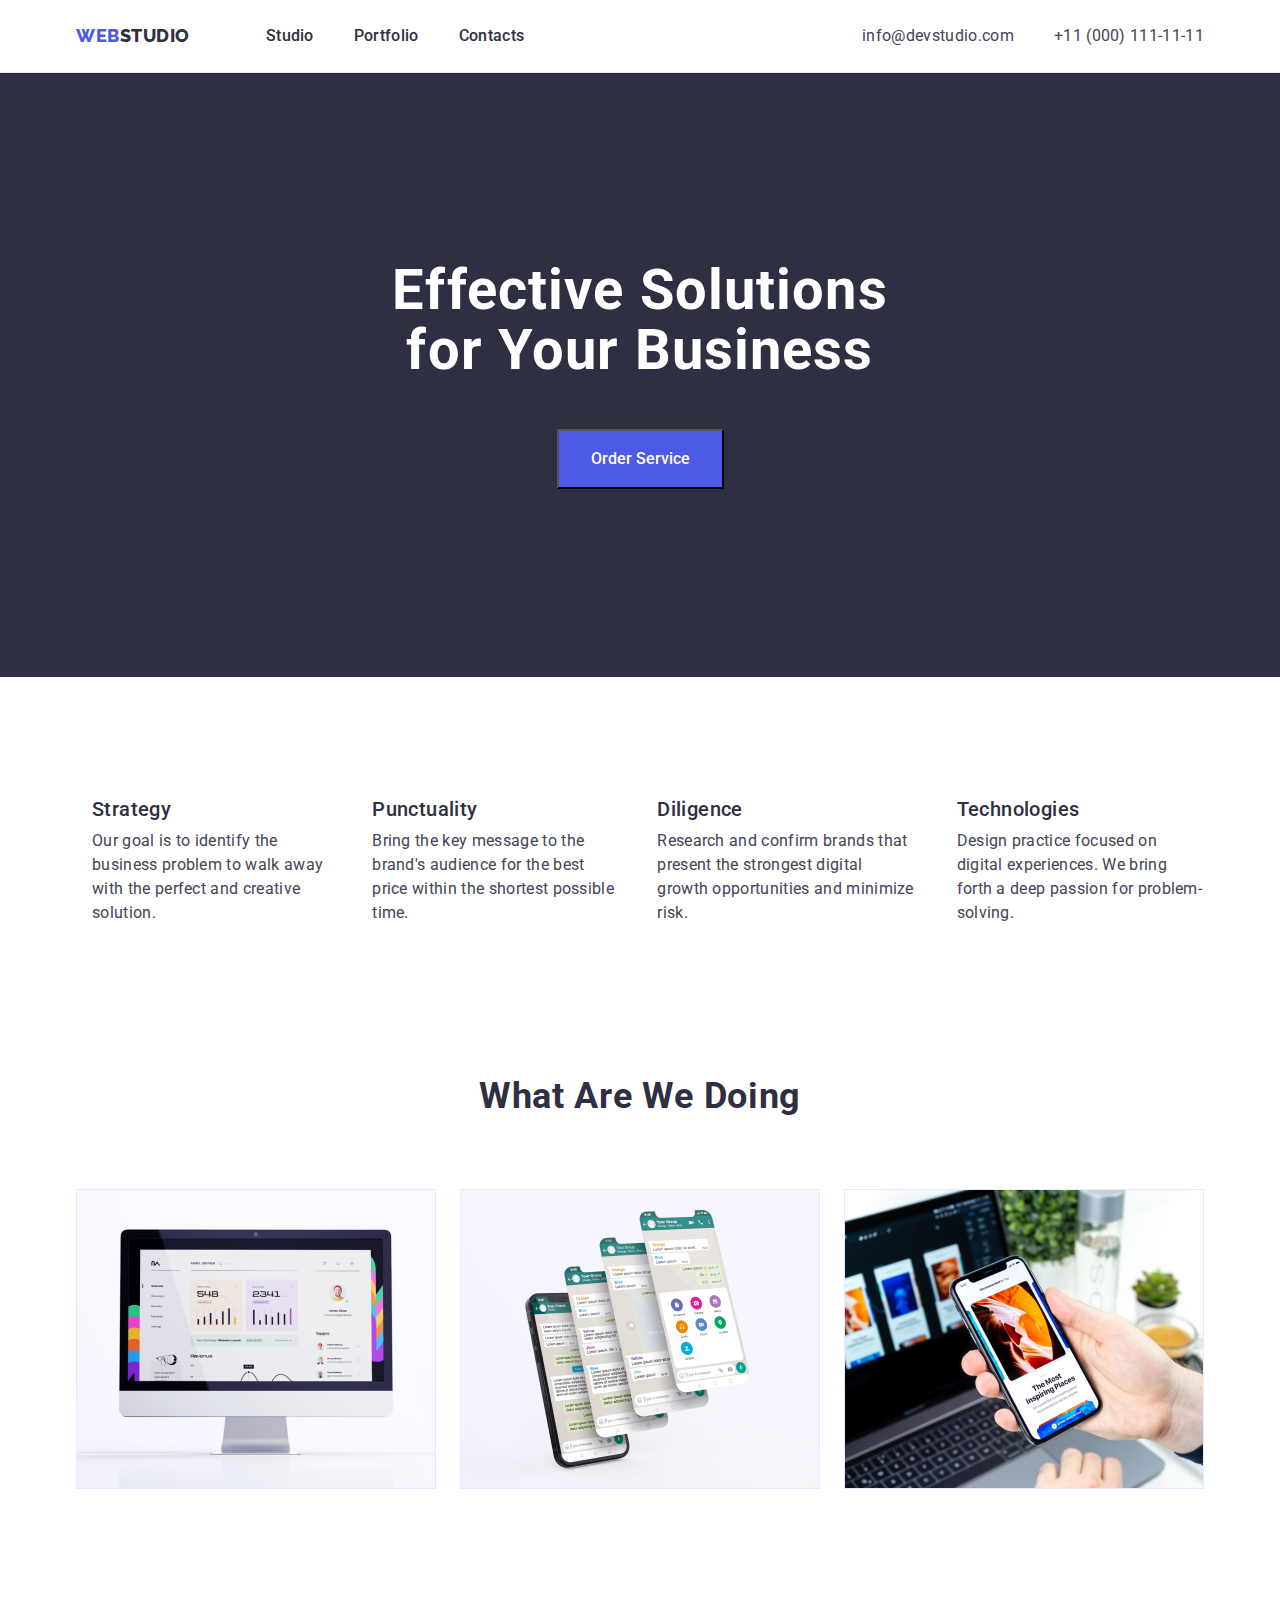
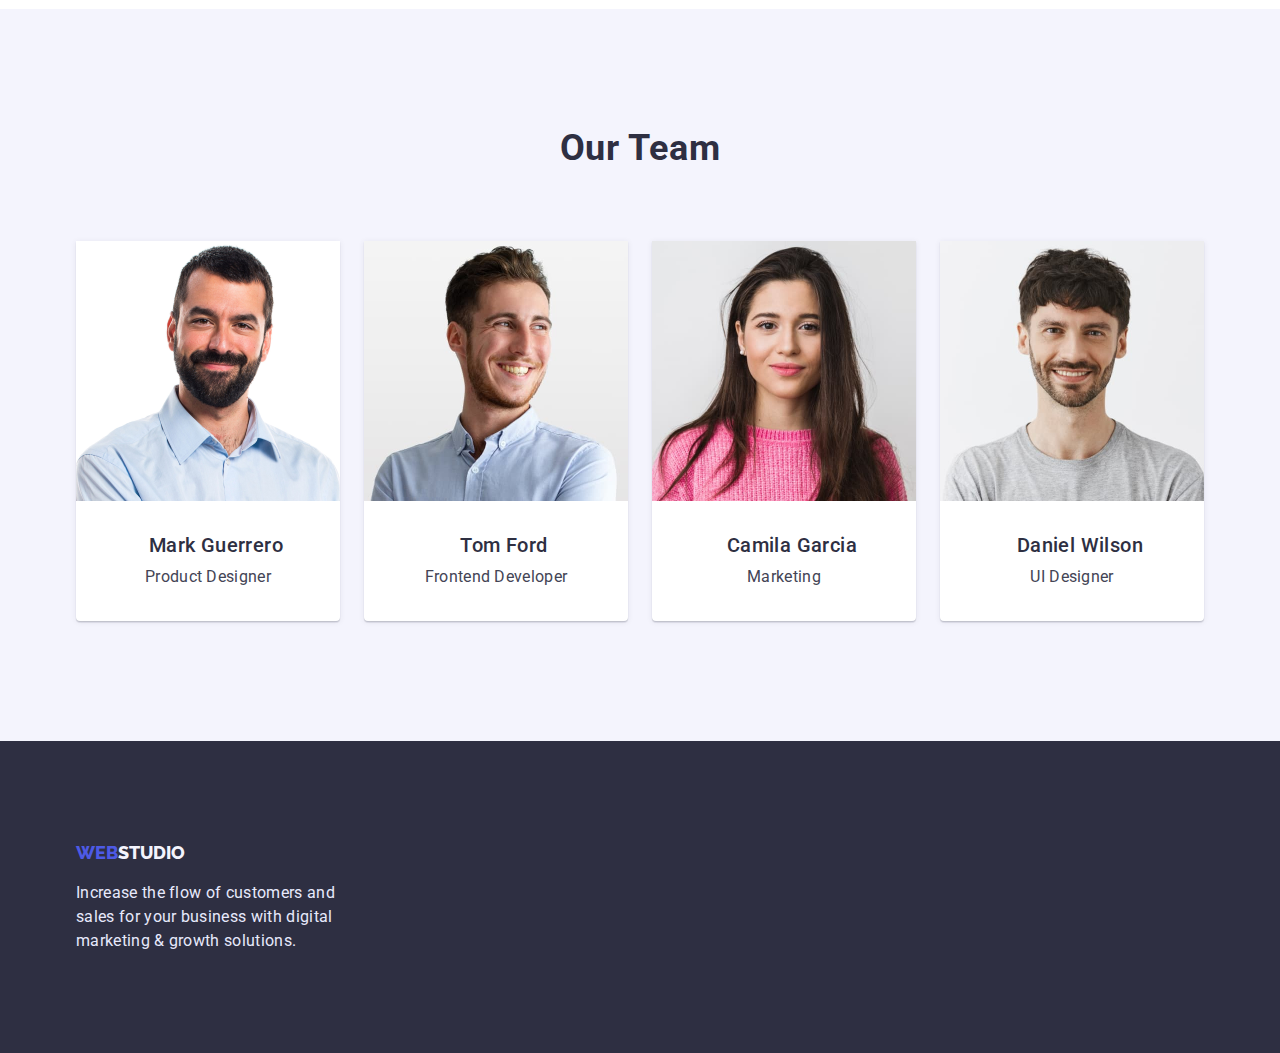
==== commit d2b30b62: "Test" ====
--- a/index.html
+++ b/index.html
@@ -68,7 +68,7 @@
 
       <!-- Section 1 -->
 
-      <section class="fetaure-section">
+      <section class="feature-section">
         <div class="container">
           <!-- Feature 1 -->
           <h2 class="hidden">Feature</h2>
@@ -117,7 +117,7 @@
 
       <!-- Section 2 -->
 
-      <section>
+      <section class="feature-section section">
         <div class="container">
           <h2 class="section-title2">What are we doing</h2>
 
@@ -152,7 +152,7 @@
 
       <!-- Section 3 -->
 
-      <section class="ourteam">
+      <section class="ourteam section">
         <div class="container">
           <h2 class="section-title2">Our Team</h2>
 
--- a/CSS/styles.css
+++ b/CSS/styles.css
@@ -27,7 +27,8 @@
 }
 
 *,
-*::before, *::after {
+*::before,
+*::after {
   box-sizing: border-box;
 }
 
@@ -45,8 +46,8 @@
 
 .page-header {
   text-align: center;
-  background: #FFFFFF;
-border-bottom: 1px solid #E7E9FC;
+  background: #ffffff;
+  border-bottom: 1px solid #e7e9fc;
 }
 
 .logo-header {
@@ -171,7 +172,9 @@
 
 /* Sections */
 
-.fetaure-section {padding: 120px 0;}
+.feature-section {display: flex;
+padding-top: 120px;}
+  
 
 .hero-title {
   color: var(--white-color);
@@ -190,8 +193,7 @@
   text-align: center;
   color: var(--secondary-text-color);
   margin-bottom: 72px;
-  padding-top: 120px;
-
+  
 }
 .section-title {
   font-weight: 500;
@@ -200,10 +202,12 @@
   letter-spacing: 0.02em;
   color: var(--secondary-text-color);
   margin-bottom: 8px;
-}
-
-.team-card-photo {margin-bottom: 32px;}
-
+  margin-left: 16px;
+}
+
+.team-card-photo {
+  margin-bottom: 32px;
+}
 
 .hidden {
   position: absolute;
@@ -227,6 +231,7 @@
   letter-spacing: 0.02em;
   color: var(--primary-text-color);
   margin-bottom: 32px;
+  margin-left: 16px;
 }
 
 .team-position {
@@ -235,7 +240,11 @@
   color: var(--primary-text-color);
   margin-bottom: 32px;
 }
-.feature-list {display: flex;
+
+.fetaure-section {display: flex;}
+
+.feature-list {
+  display: flex;
   margin: 0;
 
   padding: 0;
@@ -246,15 +255,19 @@
   padding: 0;
 }
 
-.feature:not(:last-child) {margin-right: 24px;}
+.feature:not(:last-child) {
+  margin-right: 24px;
+}
 
 .section2 {
   list-style: none;
   display: flex;
-  padding-bottom: 120px;
-}
-
-.section2photo:not(:last-child) {margin-right: 24px;}
+  
+}
+
+.section2photo:not(:last-child) {
+  margin-right: 24px;
+}
 .ourteam {
   background: #f4f4fd;
   text-align: center;
@@ -262,16 +275,19 @@
 .section3 {
   list-style: none;
   display: flex;
-  padding-bottom: 120px;
-}
-
-.team-card:not(:last-child) {margin-right: 24px;}
+  
+}
+
+.team-card:not(:last-child) {
+  margin-right: 24px;
+}
 
 .team-card {
-  background: #FFFFFF;
-  box-shadow: 0px 1px 6px rgba(46, 47, 66, 0.08), 0px 1px 1px rgba(46, 47, 66, 0.16), 0px 2px 1px rgba(46, 47, 66, 0.08);
-  border-radius: 0px 0px 4px 4px;}
-
+  background: #ffffff;
+  box-shadow: 0px 1px 6px rgba(46, 47, 66, 0.08),
+    0px 1px 1px rgba(46, 47, 66, 0.16), 0px 2px 1px rgba(46, 47, 66, 0.08);
+  border-radius: 0px 0px 4px 4px;
+}
 
 .footer-background {
   background: #2e2f42;
@@ -283,7 +299,7 @@
   letter-spacing: 0.02em;
   color: #e7e9fc;
   width: 264px;
-    margin-top: 16px;
+  margin-top: 16px;
 }
 
 /* Portfolio */
@@ -320,23 +336,36 @@
   list-style: none;
   display: flex;
   flex-wrap: wrap;
-  
-  
-}
+  margin-bottom: 120px;
+}
+
 .filters-text:hover {
   color: var(--white-color);
 }
 
-.btn:not(:last-child) {margin-right: 24px;}
+.btn:not(:last-child) {
+  margin-right: 24px;
+}
 
 .project-card {
-  
-  background: #FFFFFF;
-border: 1px solid #E7E9FC;
-margin-bottom: 48px;}
-
-.project-card:not( :nth-child(3n)) {margin-right: 20px;}
-
-.profect-card-photo {margin-bottom: 32px;}
-
-
+  max-width: 360px;
+  background: #ffffff;
+  margin-bottom: 48px;
+}
+
+.project-card:not(:nth-child(3n)) {
+  margin-right: 24px;
+}
+
+.profect-card-photo {
+  
+}
+
+.border {border-right: 1px solid #E7E9FC;
+border-bottom:  1px solid #E7E9FC;
+border-left:  1px solid #E7E9FC;
+padding-top: 32px;}
+
+.section {gap: 24px;
+padding-top: 120px;
+padding-bottom: 120px;}
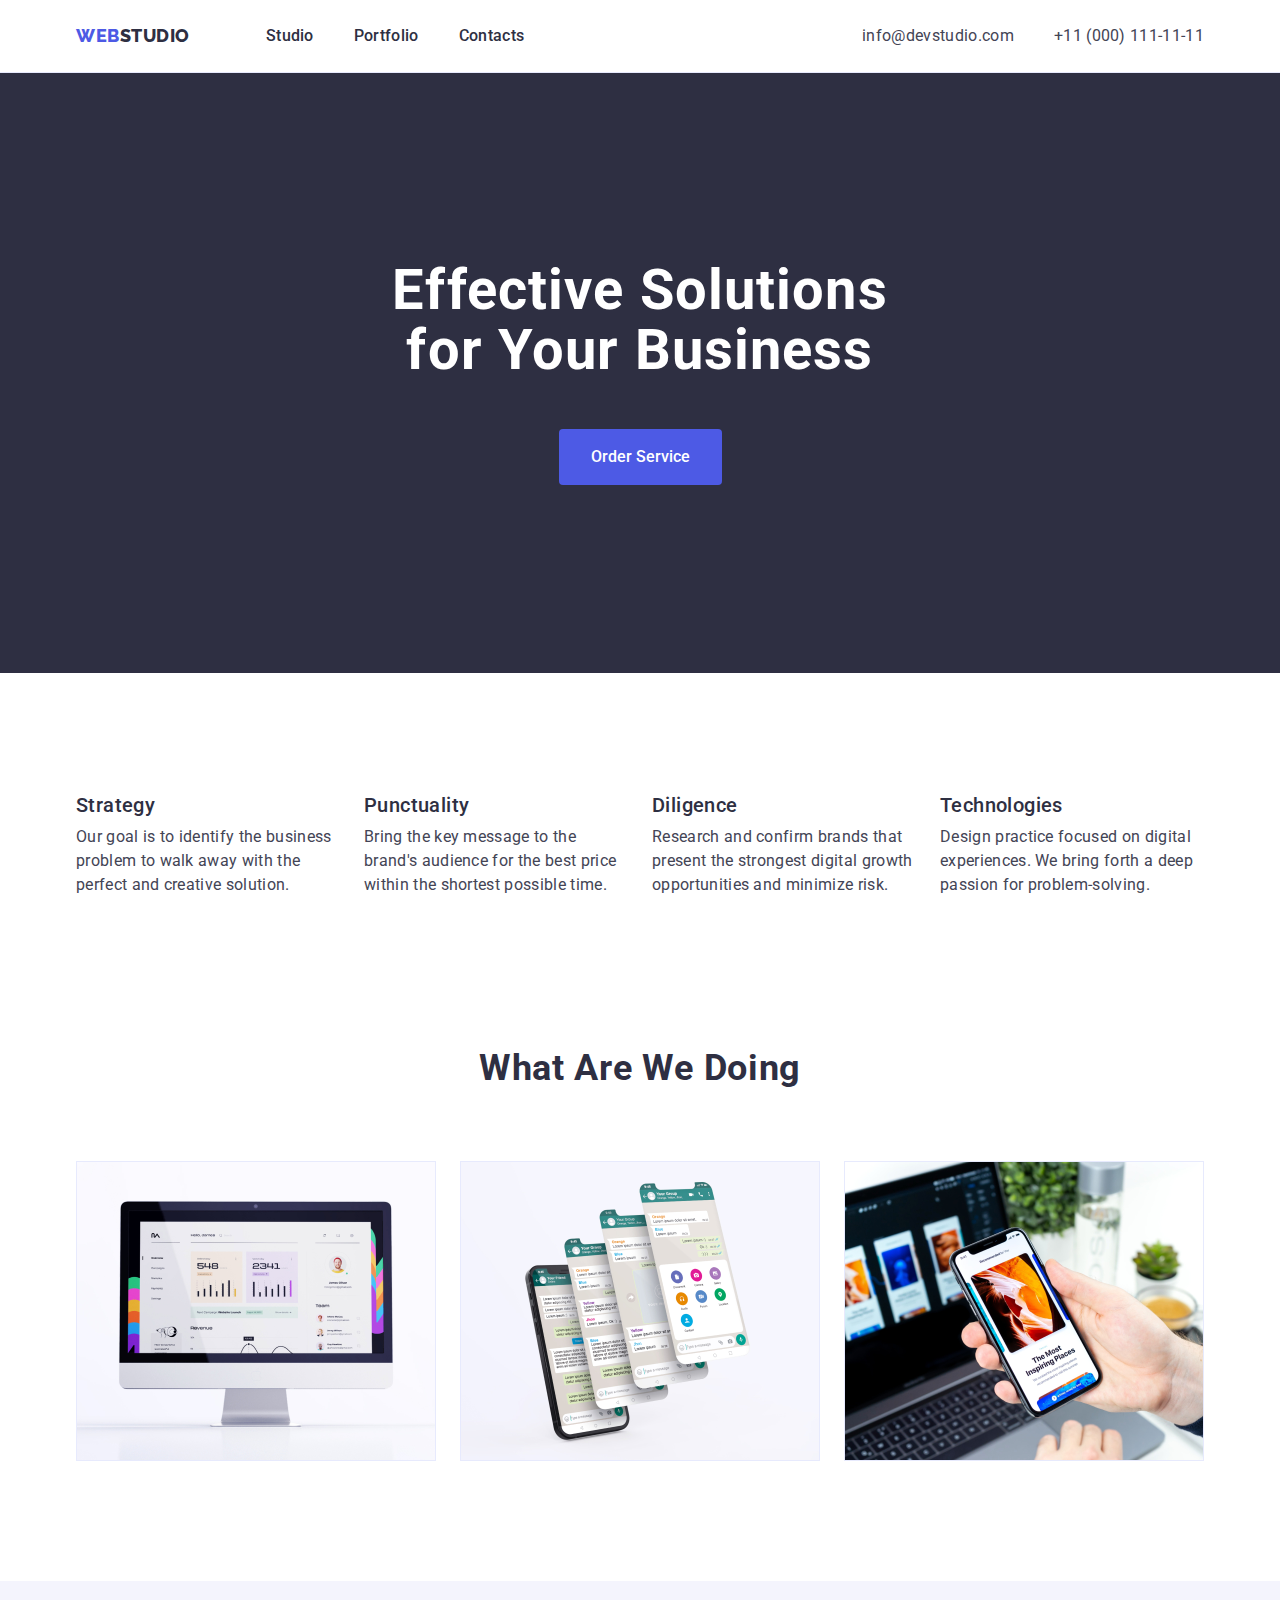
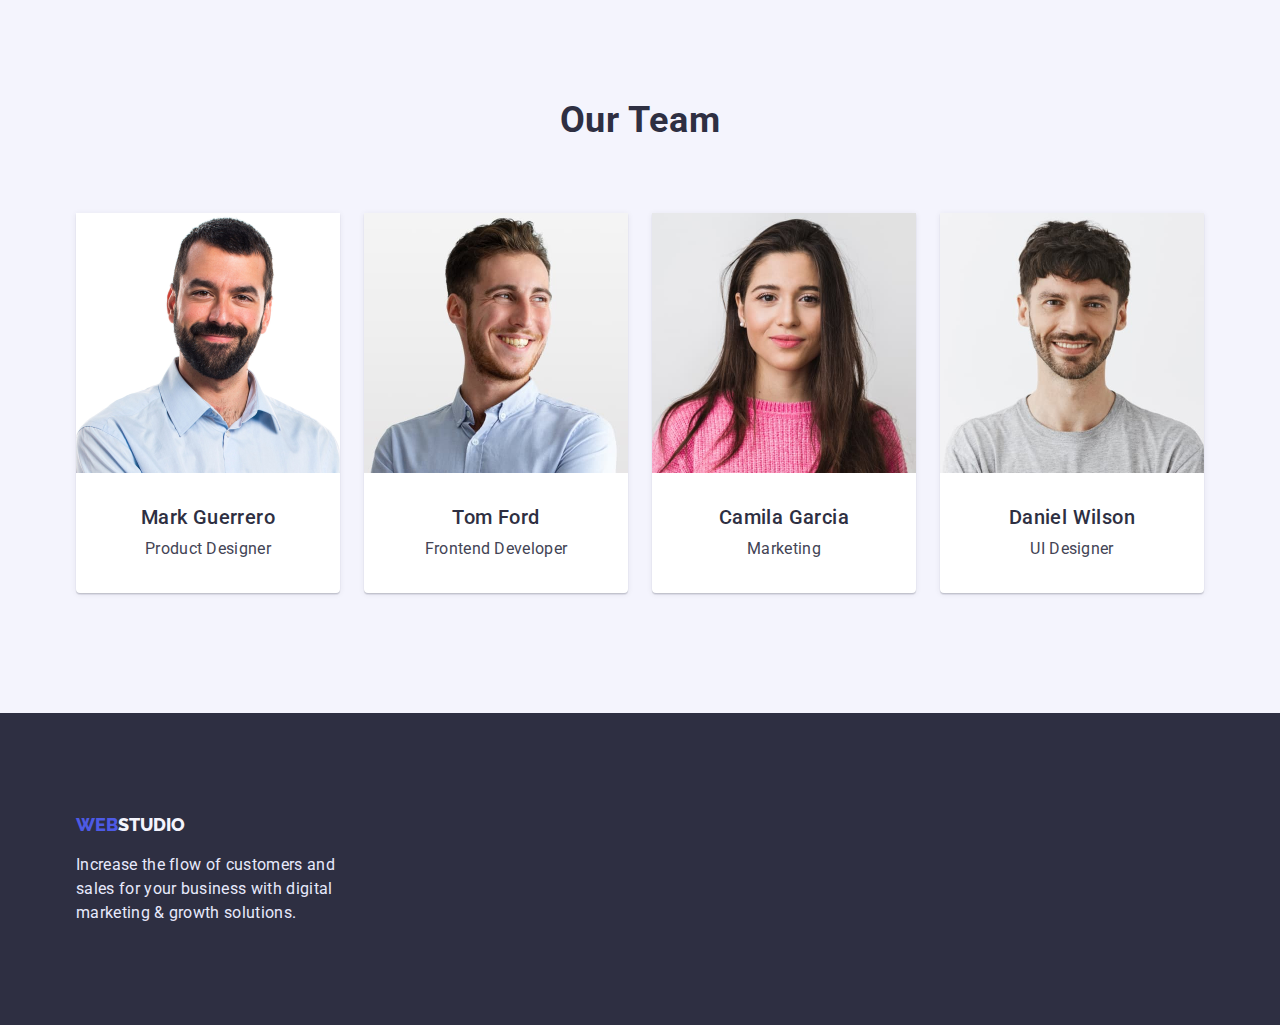
==== commit 1636ffe4: "Correcting Mistakes" ====
--- a/index.html
+++ b/index.html
@@ -20,7 +20,7 @@
   </head>
   <body>
     <!-- Top Line -->
-    <header class="page-header main-nav">
+    <header class="page-header">
       <div class="container main-nav">
         <nav class="nav main-nav">
           <!-- Logo -->
@@ -58,11 +58,10 @@
       <!-- Hero Image -->
       <section class="hero">
         <div class="container">
-          <h1 class="hero-title">
-            Effective Solutions <br />
-            for Your Business
-          </h1>
-          <button type="button" class="orderservice">Order Service</button>
+          <div class="hero-item">
+            <h1 class="hero-title">Effective Solutions for Your Business</h1>
+            <button type="button" class="orderservice">Order Service</button>
+          </div>
         </div>
       </section>
 
@@ -117,12 +116,12 @@
 
       <!-- Section 2 -->
 
-      <section class="feature-section section">
-        <div class="container">
-          <h2 class="section-title2">What are we doing</h2>
-
-          <ul class="section2">
-            <li class="section2photo">
+      <section class="section">
+        <div class="container">
+          <h2 class="title">What are we doing</h2>
+
+          <ul class="information-list">
+            <li class="information-item">
               <img
                 src="./images/image1.jpg"
                 alt="pc screen with statistics data"
@@ -130,7 +129,7 @@
                 height="300"
               />
             </li>
-            <li class="section2photo">
+            <li class="information-item">
               <img
                 src="./images/image2.jpg"
                 alt="smartphone with text massenger and its functions"
@@ -138,7 +137,7 @@
                 height="300"
               />
             </li>
-            <li class="section2photo">
+            <li class="information-item">
               <img
                 src="./images/image3.jpg"
                 alt="smartphone with app which recommend you where to go this summer for a vacation"
@@ -154,10 +153,10 @@
 
       <section class="ourteam section">
         <div class="container">
-          <h2 class="section-title2">Our Team</h2>
+          <h2 class="title">Our Team</h2>
 
           <!-- Team Card 1 -->
-          <ul class="section3">
+          <ul class="team-list">
             <li class="team-card">
               <img
                 class="team-card-photo"
@@ -166,8 +165,10 @@
                 width="264"
                 height="260"
               />
-              <h3 class="section-title">Mark Guerrero</h3>
-              <p class="team-position">Product Designer</p>
+              <div class="team-card-text">
+                <h3 class="section-title">Mark Guerrero</h3>
+                <p class="team-position">Product Designer</p>
+              </div>
             </li>
 
             <!-- Team Card 2 -->
@@ -180,8 +181,10 @@
                 width="264"
                 height="260"
               />
-              <h3 class="section-title">Tom Ford</h3>
-              <p class="team-position">Frontend Developer</p>
+              <div class="team-card-text">
+                <h3 class="section-title">Tom Ford</h3>
+                <p class="team-position">Frontend Developer</p>
+              </div>
             </li>
 
             <!-- Team Card 3 -->
@@ -194,8 +197,10 @@
                 width="264"
                 height="260"
               />
-              <h3 class="section-title">Camila Garcia</h3>
-              <p class="team-position">Marketing</p>
+              <div class="team-card-text">
+                <h3 class="section-title">Camila Garcia</h3>
+                <p class="team-position">Marketing</p>
+              </div>
             </li>
 
             <!-- Team Card 4 -->
@@ -208,8 +213,10 @@
                 width="264"
                 height="260"
               />
-              <h3 class="section-title">Daniel Wilson</h3>
-              <p class="team-position">UI Designer</p>
+              <div class="team-card-text">
+                <h3 class="section-title">Daniel Wilson</h3>
+                <p class="team-position">UI Designer</p>
+              </div>
             </li>
           </ul>
         </div>
@@ -218,7 +225,7 @@
 
     <!-- Footer -->
 
-    <footer class="footer-background">
+    <footer class="footer">
       <div class="container">
         <a href="./index.html" class="logo-footer"
           ><span class="span-footer">WEB</span>STUDIO</a
--- a/CSS/styles.css
+++ b/CSS/styles.css
@@ -5,9 +5,8 @@
   --white-color: #ffffff;
 }
 body {
-  font-family: 'Roboto', 'Raleway', sans-serif;
+  font-family: 'Roboto', sans-serif;
   background-color: var(--white-color);
-  font-size: 16px;
 }
 h1,
 h2,
@@ -45,13 +44,11 @@
 /* Logo/Header */
 
 .page-header {
-  text-align: center;
-  background: #ffffff;
   border-bottom: 1px solid #e7e9fc;
 }
 
 .logo-header {
-  font-family: 'Raleway';
+  font-family: 'Raleway', sans-serif;
   text-decoration: none;
   font-weight: 800;
   font-size: 18px;
@@ -59,13 +56,11 @@
   letter-spacing: 0.03em;
   text-transform: uppercase;
   color: var(--secondary-text-color);
-  display: flex;
-  flex-direction: row;
+
   align-items: center;
   padding-top: 24px;
   padding-bottom: 24px;
   margin-right: 76px;
-  position: inherit;
 }
 .span-header {
   color: var(--accent-color);
@@ -73,7 +68,7 @@
 
 .logo-footer {
   text-decoration: none;
-  font-family: 'Raleway';
+  font-family: 'Raleway', sans-serif;
   font-weight: 800;
   font-size: 18px;
   line-height: 1.33;
@@ -91,11 +86,7 @@
 
 .menu-nav {
   display: flex;
-  flex-direction: row;
-  list-style: none;
-  align-items: flex-start;
-  padding-top: 24px;
-  padding-bottom: 24px;
+  list-style: none;
 }
 
 .nav-title:not(:last-child) {
@@ -108,8 +99,6 @@
 }
 
 .mail-tel {
-  line-height: 1.5;
-  letter-spacing: 0.02em;
   font-style: normal;
   list-style: none;
 }
@@ -120,12 +109,19 @@
   text-align: center;
   padding-top: 188px;
   padding-bottom: 188px;
-  background: #2e2f42;
+  background: var(--secondary-text-color);
+}
+
+.hero-item {
+  width: 496px;
+  display: inline-block;
 }
 
 /* Links */
 
 .nav-link {
+  display: block;
+  padding: 24px 0;
   text-decoration: none;
   color: var(--secondary-text-color);
   font-weight: 500;
@@ -157,7 +153,6 @@
 .orderservice:focus {
   background: var(--accent-color);
   box-shadow: 0px 4px 4px rgba(0, 0, 0, 0.15);
-  border-radius: 4px;
 }
 .orderservice {
   background: var(--accent-color);
@@ -168,13 +163,15 @@
   font-weight: 500;
   line-height: 1.5;
   color: var(--white-color);
+  border-radius: 4px;
+  border: none;
 }
 
 /* Sections */
 
-.feature-section {display: flex;
-padding-top: 120px;}
-  
+.feature-section {
+  padding-top: 120px;
+}
 
 .hero-title {
   color: var(--white-color);
@@ -185,7 +182,7 @@
   text-align: center;
   margin-bottom: 48px;
 }
-.section-title2 {
+.title {
   font-size: 36px;
   line-height: 1.11;
   letter-spacing: 0.02em;
@@ -193,7 +190,6 @@
   text-align: center;
   color: var(--secondary-text-color);
   margin-bottom: 72px;
-  
 }
 .section-title {
   font-weight: 500;
@@ -202,11 +198,6 @@
   letter-spacing: 0.02em;
   color: var(--secondary-text-color);
   margin-bottom: 8px;
-  margin-left: 16px;
-}
-
-.team-card-photo {
-  margin-bottom: 32px;
 }
 
 .hidden {
@@ -226,22 +217,21 @@
 /* Section Text */
 
 .section-text {
-  font-size: 16px;
   line-height: 1.5;
   letter-spacing: 0.02em;
   color: var(--primary-text-color);
-  margin-bottom: 32px;
-  margin-left: 16px;
+  padding-bottom: 32px;
 }
 
 .team-position {
   line-height: 1.5;
   letter-spacing: 0.02em;
   color: var(--primary-text-color);
-  margin-bottom: 32px;
-}
-
-.fetaure-section {display: flex;}
+}
+
+.fetaure-section {
+  display: flex;
+}
 
 .feature-list {
   display: flex;
@@ -250,6 +240,7 @@
   padding: 0;
 }
 .feature {
+  width: 264px;
   list-style: none;
   margin: 0;
   padding: 0;
@@ -259,23 +250,21 @@
   margin-right: 24px;
 }
 
-.section2 {
-  list-style: none;
-  display: flex;
-  
-}
-
-.section2photo:not(:last-child) {
+.information-list {
+  list-style: none;
+  display: flex;
+}
+
+.information-item:not(:last-child) {
   margin-right: 24px;
 }
 .ourteam {
   background: #f4f4fd;
   text-align: center;
 }
-.section3 {
-  list-style: none;
-  display: flex;
-  
+.team-list {
+  list-style: none;
+  display: flex;
 }
 
 .team-card:not(:last-child) {
@@ -289,7 +278,7 @@
   border-radius: 0px 0px 4px 4px;
 }
 
-.footer-background {
+.footer {
   background: #2e2f42;
   padding-top: 100px;
   padding-bottom: 100px;
@@ -303,6 +292,11 @@
 }
 
 /* Portfolio */
+
+.portfolio {
+  padding-top: 96px;
+  padding-bottom: 120px;
+}
 
 .button-all:hover,
 .button-all:focus {
@@ -315,7 +309,7 @@
   border: 1px solid #e7e9fc;
   border-radius: 4px;
   color: #4d5ae5;
-  font-weight: 600;
+  font-weight: 500;
   line-height: 1.5;
   cursor: pointer;
 }
@@ -327,16 +321,15 @@
 .filters {
   list-style: none;
   display: flex;
-  align-items: center;
+
   justify-content: center;
-  margin-top: 96px;
+
   margin-bottom: 72px;
 }
-.row1 {
+.portfolio-cards {
   list-style: none;
   display: flex;
   flex-wrap: wrap;
-  margin-bottom: 120px;
 }
 
 .filters-text:hover {
@@ -348,7 +341,6 @@
 }
 
 .project-card {
-  max-width: 360px;
   background: #ffffff;
   margin-bottom: 48px;
 }
@@ -358,14 +350,40 @@
 }
 
 .profect-card-photo {
-  
-}
-
-.border {border-right: 1px solid #E7E9FC;
-border-bottom:  1px solid #E7E9FC;
-border-left:  1px solid #E7E9FC;
-padding-top: 32px;}
-
-.section {gap: 24px;
-padding-top: 120px;
-padding-bottom: 120px;}
+}
+
+.border {
+  border-right: 1px solid #e7e9fc;
+  border-bottom: 1px solid #e7e9fc;
+  border-left: 1px solid #e7e9fc;
+  padding-top: 32px;
+  padding-left: 16px;
+  padding-bottom: 32px;
+}
+
+.section {
+  gap: 24px;
+  padding-top: 120px;
+  padding-bottom: 120px;
+}
+
+.team-card-text {
+  padding: 32px 16px 32px 16px;
+}
+
+.section-title-portfolio {
+  margin-bottom: 8px;
+  font-weight: 500;
+  font-size: 20px;
+  line-height: 1.2;
+  letter-spacing: 0.02em;
+  color: var(--secondary-text-color);
+}
+
+.section-text-portfolio {
+  font-size: 16px;
+  line-height: 1.5;
+  letter-spacing: 0.02em;
+  color: #434455;
+}
+
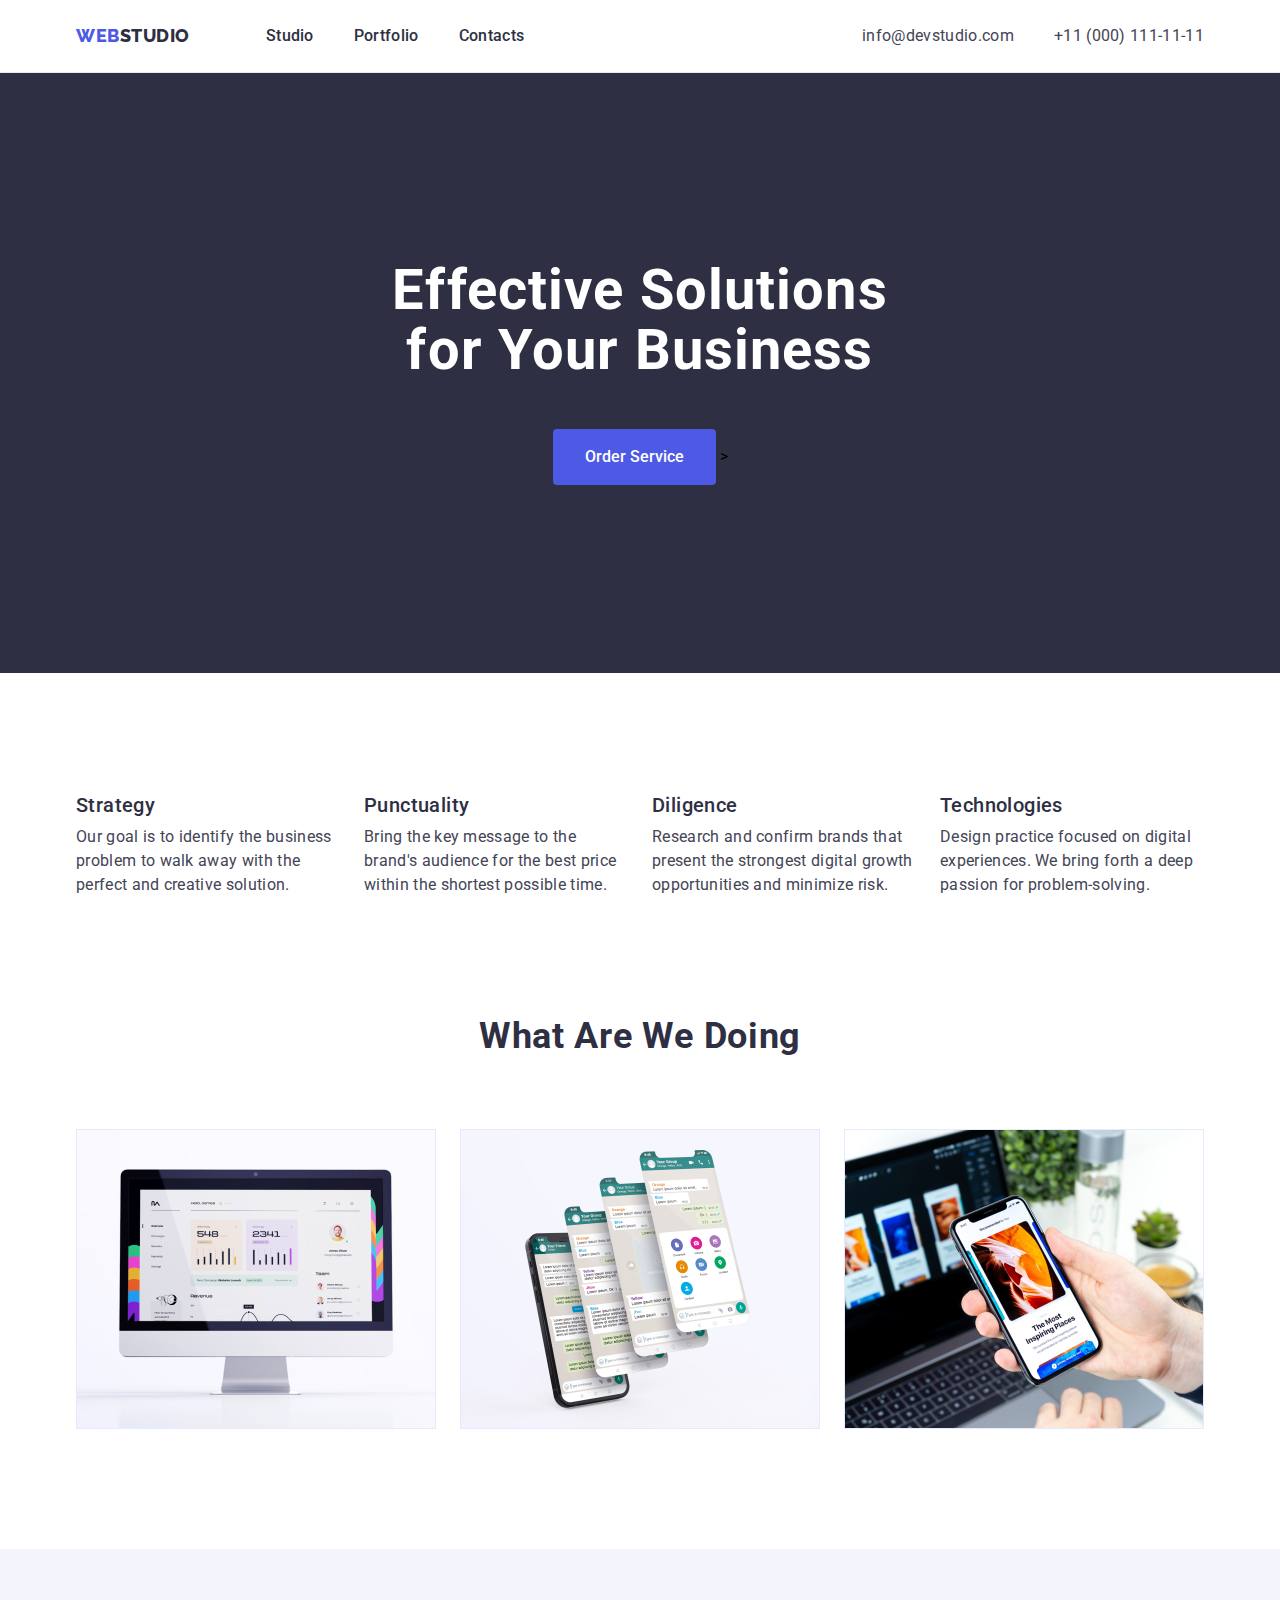
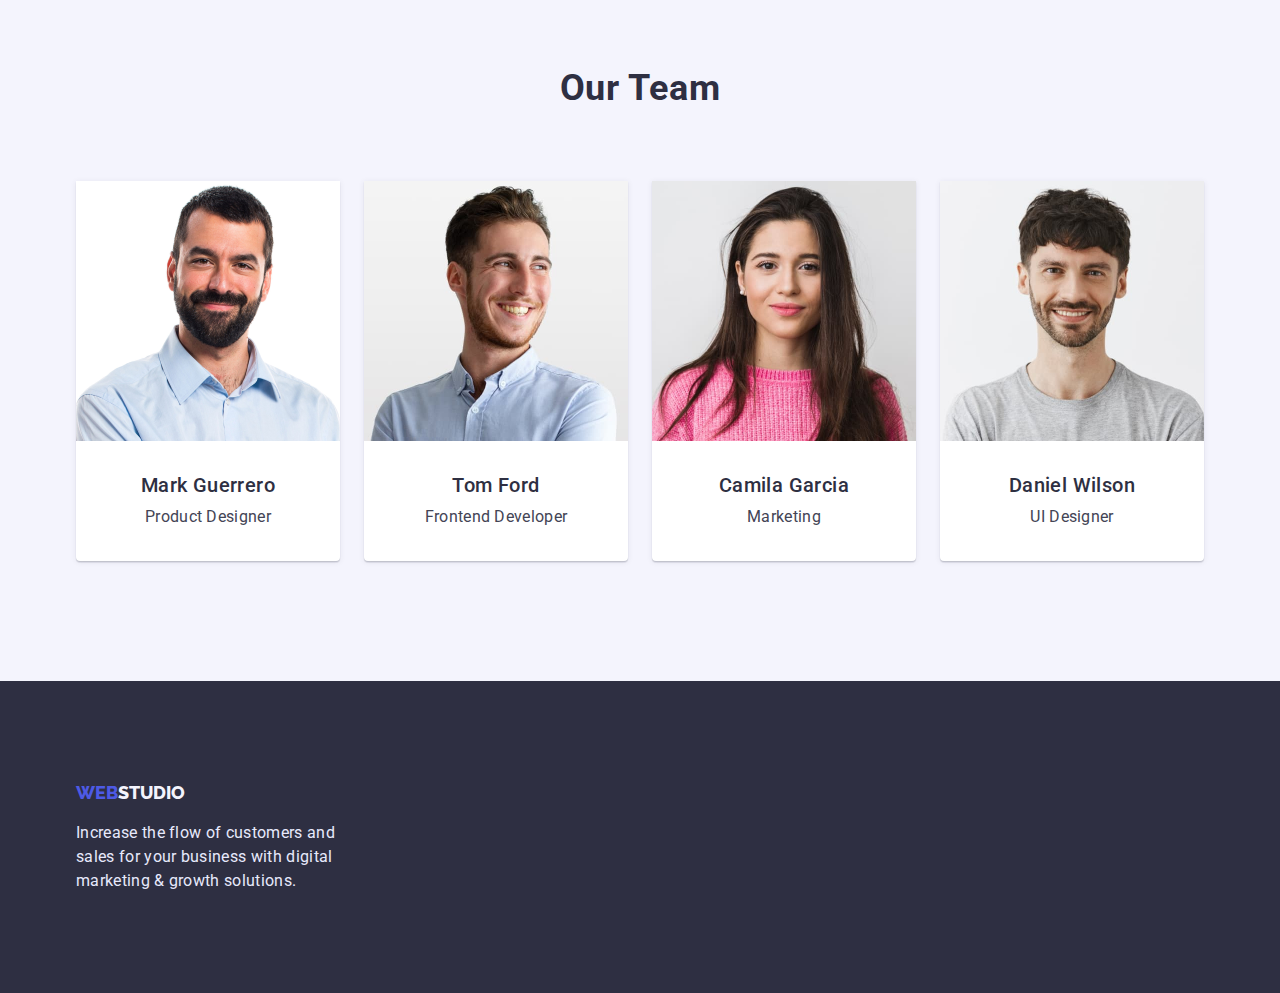
==== commit db159af8: "Correcting Mistakes" ====
--- a/index.html
+++ b/index.html
@@ -24,9 +24,7 @@
       <div class="container main-nav">
         <nav class="nav main-nav">
           <!-- Logo -->
-          <a href="./index.html" class="logo-header"
-            ><span class="span-header">WEB</span>STUDIO</a
-          >
+          <a href="./index.html" class="logo-header"><span class="span-header">WEB</span>STUDIO</a>
           <!-- Menu Nav -->
           <ul class="menu-nav main-nav">
             <li class="nav-title">
@@ -41,14 +39,10 @@
         <address class="adress-nav">
           <ul class="mail-tel main-nav">
             <li class="nav-title">
-              <a class="address-link" href="mailto:info@devstudio.com"
-                >info@devstudio.com</a
-              >
-            </li>
-            <li class="nav-title">
-              <a class="address-link" href="tel:+110001111111"
-                >+11 (000) 111-11-11</a
-              >
+              <a class="address-link" href="mailto:info@devstudio.com">info@devstudio.com</a>
+            </li>
+            <li class="nav-title">
+              <a class="address-link" href="tel:+110001111111">+11 (000) 111-11-11</a>
             </li>
           </ul>
         </address>
@@ -58,10 +52,9 @@
       <!-- Hero Image -->
       <section class="hero">
         <div class="container">
-          <div class="hero-item">
-            <h1 class="hero-title">Effective Solutions for Your Business</h1>
-            <button type="button" class="orderservice">Order Service</button>
-          </div>
+          <h1 class="hero-title">Effective Solutions for Your Business</h1>
+          <button type="button" class="orderservice">Order Service</button>
+          >
         </div>
       </section>
 
@@ -76,8 +69,8 @@
             <li class="feature">
               <h3 class="section-title">Strategy</h3>
               <p class="section-text">
-                Our goal is to identify the business problem to walk away with
-                the perfect and creative solution.
+                Our goal is to identify the business problem to walk away with the perfect and creative
+                solution.
               </p>
             </li>
 
@@ -86,8 +79,8 @@
             <li class="feature">
               <h3 class="section-title">Punctuality</h3>
               <p class="section-text">
-                Bring the key message to the brand's audience for the best price
-                within the shortest possible time.
+                Bring the key message to the brand's audience for the best price within the shortest possible
+                time.
               </p>
             </li>
 
@@ -96,8 +89,8 @@
             <li class="feature">
               <h3 class="section-title">Diligence</h3>
               <p class="section-text">
-                Research and confirm brands that present the strongest digital
-                growth opportunities and minimize risk.
+                Research and confirm brands that present the strongest digital growth opportunities and
+                minimize risk.
               </p>
             </li>
 
@@ -106,8 +99,8 @@
             <li class="feature">
               <h3 class="section-title">Technologies</h3>
               <p class="section-text">
-                Design practice focused on digital experiences. We bring forth a
-                deep passion for problem-solving.
+                Design practice focused on digital experiences. We bring forth a deep passion for
+                problem-solving.
               </p>
             </li>
           </ul>
@@ -122,12 +115,7 @@
 
           <ul class="information-list">
             <li class="information-item">
-              <img
-                src="./images/image1.jpg"
-                alt="pc screen with statistics data"
-                width="360"
-                height="300"
-              />
+              <img src="./images/image1.jpg" alt="pc screen with statistics data" width="360" height="300" />
             </li>
             <li class="information-item">
               <img
@@ -227,18 +215,12 @@
 
     <footer class="footer">
       <div class="container">
-        <a href="./index.html" class="logo-footer"
-          ><span class="span-footer">WEB</span>STUDIO</a
-        >
+        <a href="./index.html" class="logo-footer"><span class="span-footer">WEB</span>STUDIO</a>
         <p class="footer-text">
-          Increase the flow of customers and sales for your business with
-          digital marketing & growth solutions.
+          Increase the flow of customers and sales for your business with digital marketing & growth
+          solutions.
         </p>
       </div>
     </footer>
   </body>
 </html>
-
-
-
-
--- a/CSS/styles.css
+++ b/CSS/styles.css
@@ -3,6 +3,9 @@
   --primary-text-color: #434455;
   --secondary-text-color: #2e2f42;
   --white-color: #ffffff;
+  --hover-ocean--: #404bbf;
+  --footer--: #e7e9fc;
+  --button-all--: #f4f4fd;
 }
 body {
   font-family: 'Roboto', sans-serif;
@@ -130,7 +133,7 @@
 }
 .nav-link:hover,
 .nav-link:focus {
-  color: var(--accent-color);
+  color: var(--hover-ocean--);
 }
 
 .address-link:hover,
@@ -175,6 +178,9 @@
 
 .hero-title {
   color: var(--white-color);
+  width: 496px;
+  margin-left: auto;
+  margin-right: auto;
 
   font-size: 56px;
   line-height: 1.07;
@@ -192,6 +198,7 @@
   margin-bottom: 72px;
 }
 .section-title {
+  margin: 0;
   font-weight: 500;
   font-size: 20px;
   line-height: 1.2;
@@ -220,7 +227,7 @@
   line-height: 1.5;
   letter-spacing: 0.02em;
   color: var(--primary-text-color);
-  padding-bottom: 32px;
+  margin: 0;
 }
 
 .team-position {
@@ -273,20 +280,20 @@
 
 .team-card {
   background: #ffffff;
-  box-shadow: 0px 1px 6px rgba(46, 47, 66, 0.08),
-    0px 1px 1px rgba(46, 47, 66, 0.16), 0px 2px 1px rgba(46, 47, 66, 0.08);
+  box-shadow: 0px 1px 6px rgba(46, 47, 66, 0.08), 0px 1px 1px rgba(46, 47, 66, 0.16),
+    0px 2px 1px rgba(46, 47, 66, 0.08);
   border-radius: 0px 0px 4px 4px;
 }
 
 .footer {
-  background: #2e2f42;
+  background: var(--secondary-text-color);
   padding-top: 100px;
   padding-bottom: 100px;
 }
-.footer-text {
-  line-height: 1.5;
-  letter-spacing: 0.02em;
-  color: #e7e9fc;
+.footer-text {margin: 0;
+  line-height: 1.5;
+  letter-spacing: 0.02em;
+  color: var(--footer--);
   width: 264px;
   margin-top: 16px;
 }
@@ -305,13 +312,14 @@
 }
 .button-all {
   padding: 12px 24px;
-  background: #f4f4fd;
-  border: 1px solid #e7e9fc;
+  background: var(--button-all--);
+  border: 1px solid var(--footer--);
   border-radius: 4px;
-  color: #4d5ae5;
+  color: var(--accent-color);
   font-weight: 500;
   line-height: 1.5;
   cursor: pointer;
+  letter-spacing: 0.04em;
 }
 
 .button-text:hover,
@@ -341,15 +349,12 @@
 }
 
 .project-card {
-  background: #ffffff;
+  background: var(--white-color);
   margin-bottom: 48px;
 }
 
 .project-card:not(:nth-child(3n)) {
   margin-right: 24px;
-}
-
-.profect-card-photo {
 }
 
 .border {
@@ -362,7 +367,6 @@
 }
 
 .section {
-  gap: 24px;
   padding-top: 120px;
   padding-bottom: 120px;
 }
@@ -381,9 +385,7 @@
 }
 
 .section-text-portfolio {
-  font-size: 16px;
-  line-height: 1.5;
-  letter-spacing: 0.02em;
-  color: #434455;
-}
-
+  line-height: 1.5;
+  letter-spacing: 0.02em;
+  color: var(--primary-text-color);
+}
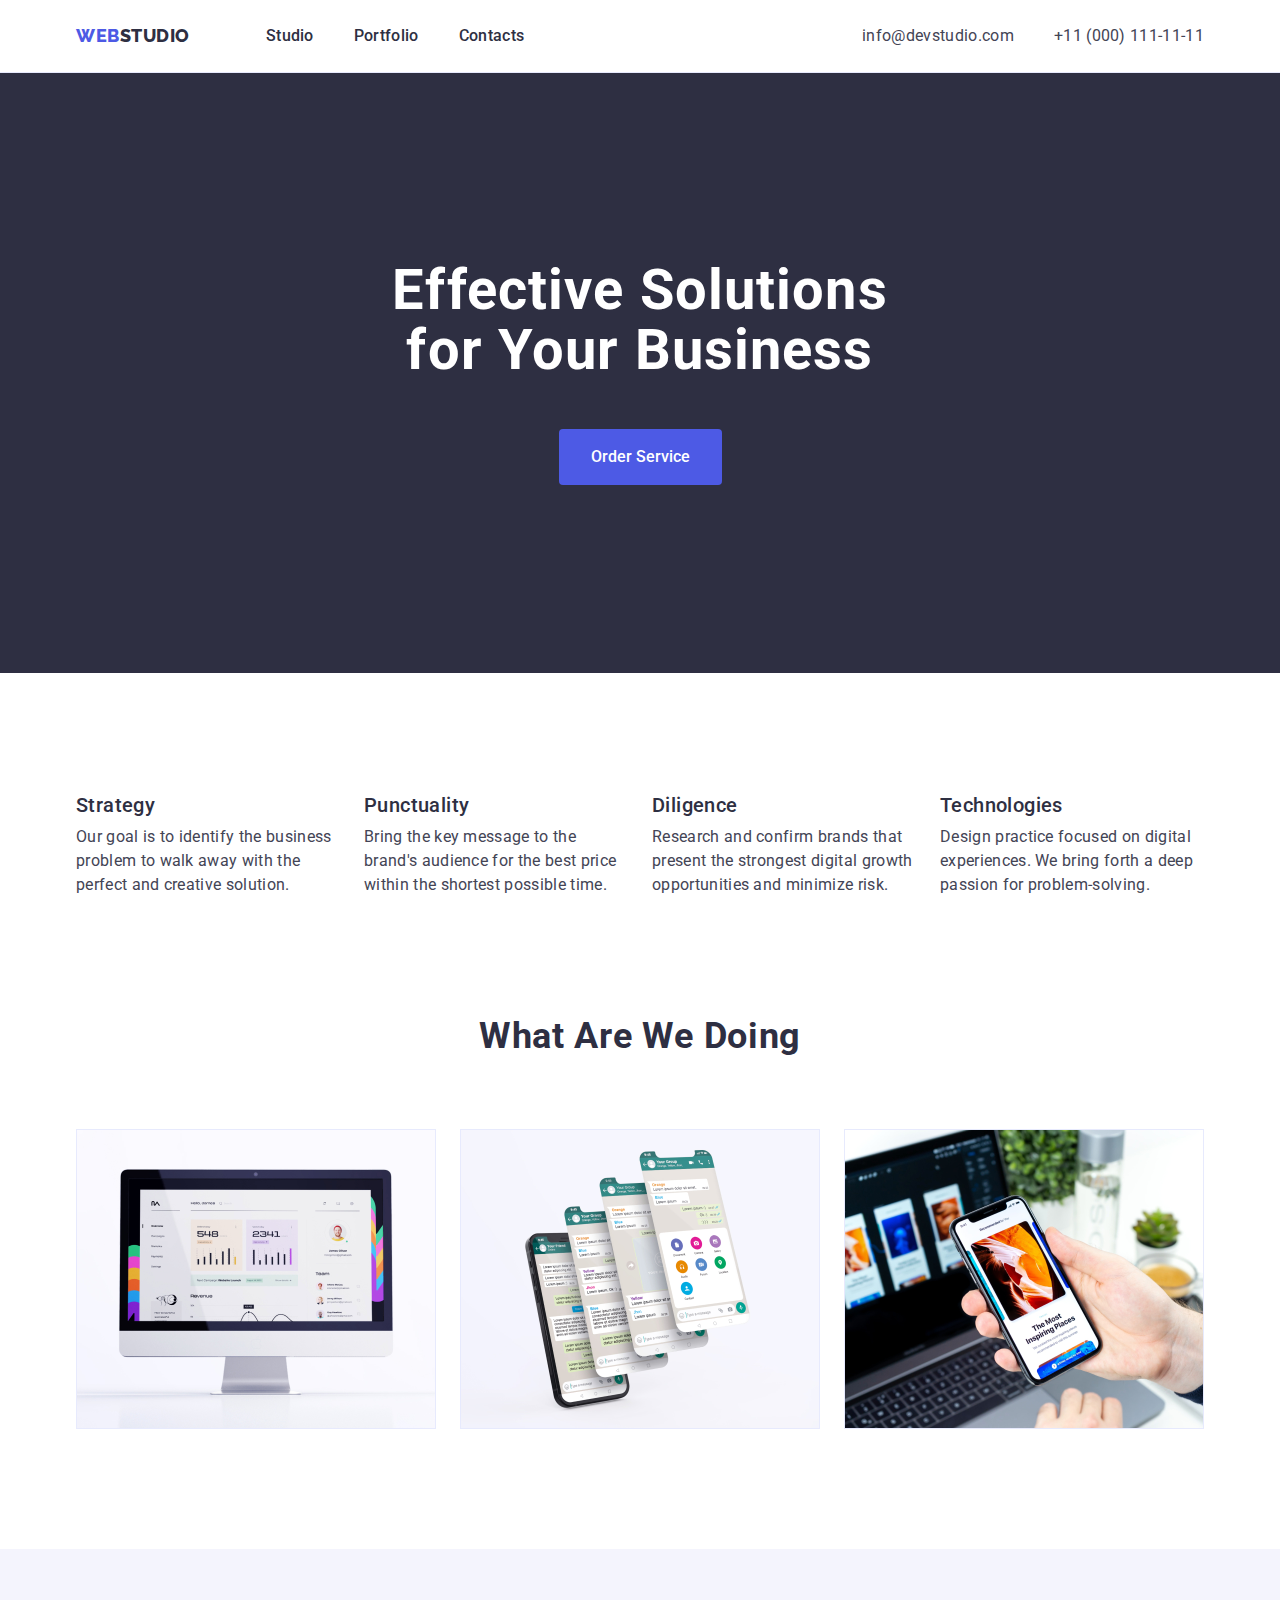
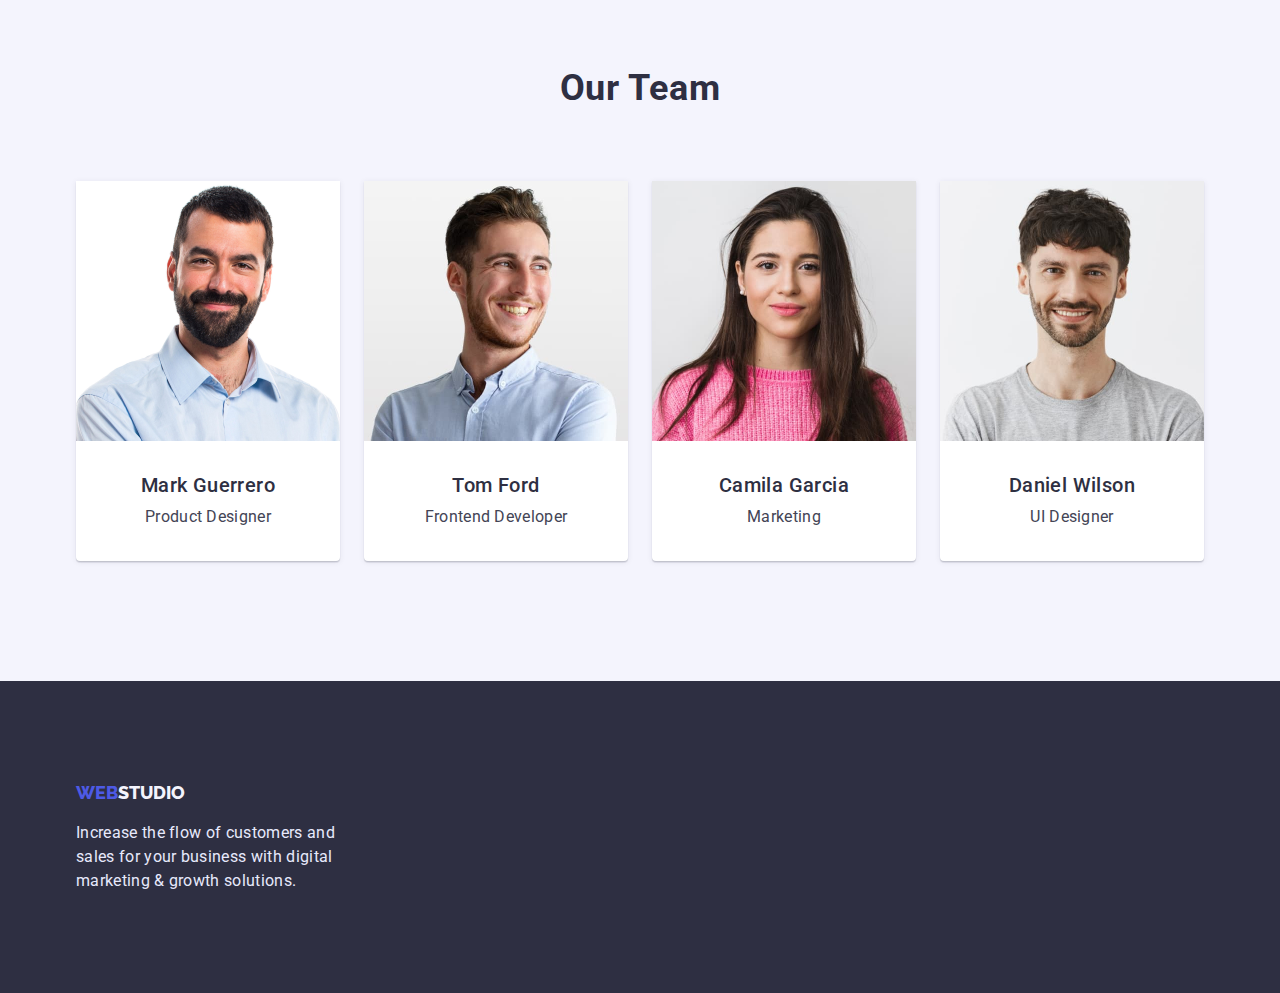
==== commit 74f0dc3d: "Update index.html" ====
--- a/index.html
+++ b/index.html
@@ -54,7 +54,6 @@
         <div class="container">
           <h1 class="hero-title">Effective Solutions for Your Business</h1>
           <button type="button" class="orderservice">Order Service</button>
-          >
         </div>
       </section>
 
--- a/CSS/styles.css
+++ b/CSS/styles.css
@@ -308,7 +308,7 @@
 .button-all:hover,
 .button-all:focus {
   color: var(--white-color);
-  background-color: var(--accent-color);
+  background-color: var(--hover-ocean--);
 }
 .button-all {
   padding: 12px 24px;
